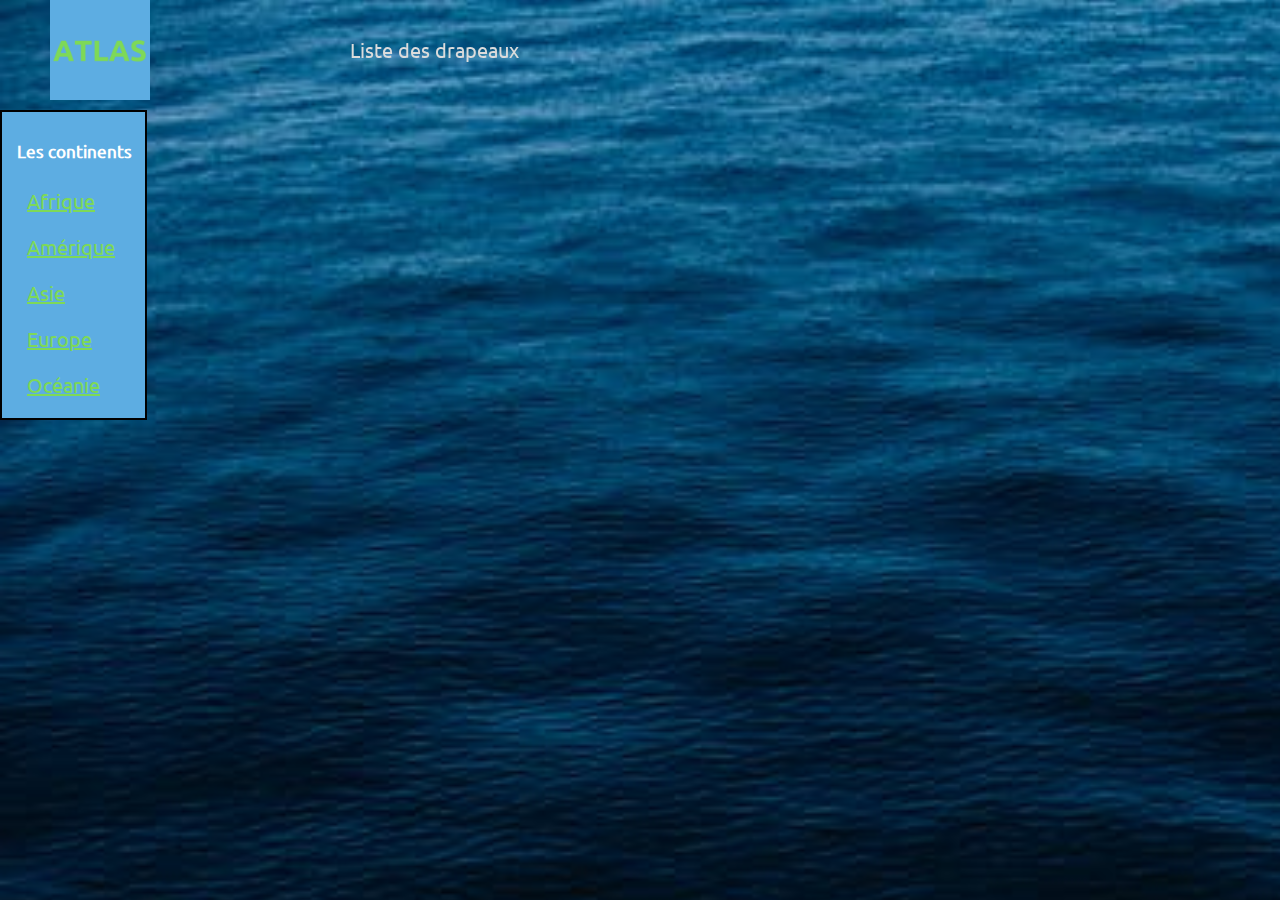
==== fr/drapeaux.html @ edd4ae8f "création d'un menu sur la page drapeaux.html" ====
<!DOCTYPE html>
<html>
<head>
	<meta charset="utf-8">
	<meta name="viewport" content="width=device-width, initial-scale=1">
	<title>Les drapeaux du monde</title>
	<link rel="stylesheet" type="text/css" href="..\css\styles.css">
	<link rel="stylesheet" type="text/css" href="..\css\drapeaux.css">
</head>
<body>
	<header>
		<nav>
			<a href="..\index.html"> <img src="..\ressources\logo.png" alt="logo d'Atlas" id="atlas_logo"> </a>
			<div class="wrapper">
				<a href="drapeaux.html">Liste des drapeaux</a>
				<div class="flags_submenu">
					<a href="#afrique">Afrique</a>
					<a href="#amerique">Amérique</a>
					<a href="#asie">Asie</a>
					<a href="#europe">Europe</a>
					<a href="#oceanie">Océanie</a>
				</div>
			</div>
		</nav>
	</header>
	<main>
		<nav class="summary">
			<h5>Les continents</h5>
			<p><a href="#afrique">Afrique</a></p>
			<p><a href="#amerique">Amérique</a></p>
			<p><a href="#asie">Asie</a></p>
			<p><a href="#europe">Europe</a></p>
			<p><a href="#oceanie">Océanie</a></p>
		</nav>

	</main>
</body>
</html>
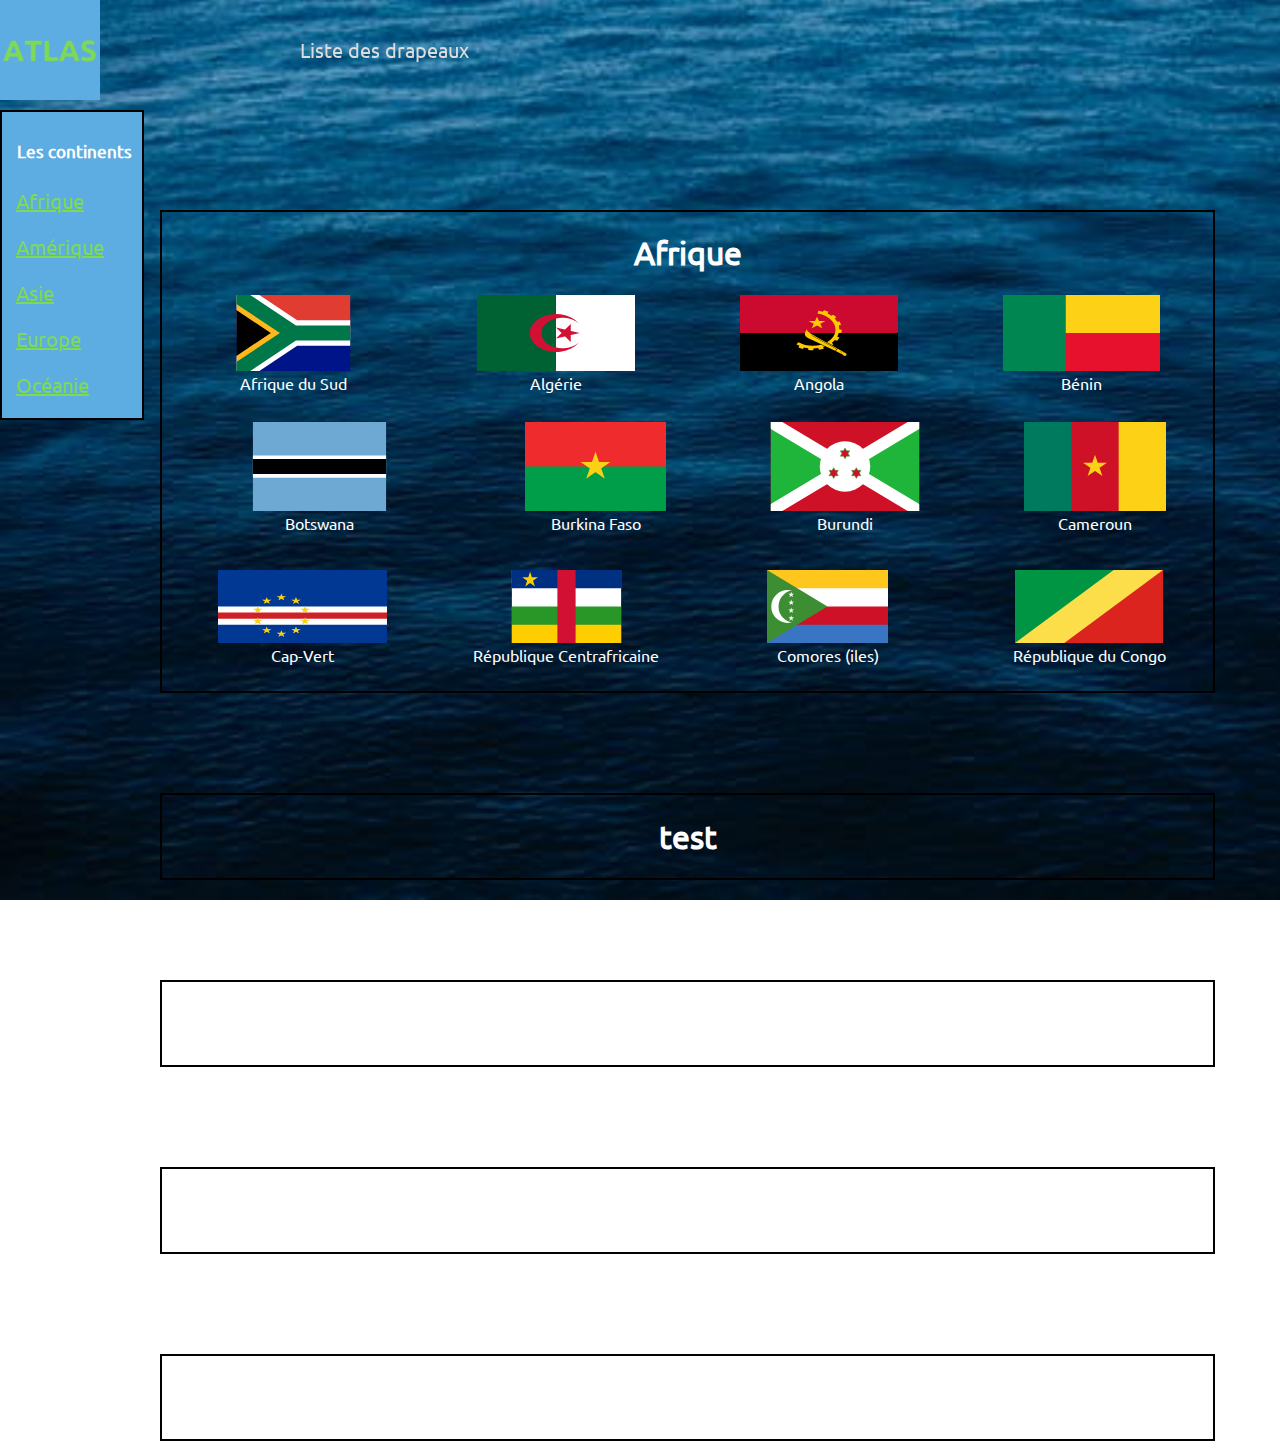
==== commit e520a628: "affichage des premiers drapeaux africains" ====
--- a/fr/drapeaux.html
+++ b/fr/drapeaux.html
@@ -32,7 +32,75 @@
 			<p><a href="#europe">Europe</a></p>
 			<p><a href="#oceanie">Océanie</a></p>
 		</nav>
-
+		<section id="afrique">
+			<h1>Afrique</h1>
+			<div class="flag_wrapper">
+				<div>
+					<img src="../ressources/svg/afrique_sud.svg" alt="drapeau de l'Afrique du Sud">
+					<figcaption>Afrique du Sud</figcaption>
+				</div>
+				<div>
+					<img src="../ressources/svg/algerie.svg" alt="drapeau de l'Algérie">
+					<figcaption>Algérie</figcaption>
+				</div>
+				<div>
+					<img src="../ressources/svg/angola.svg" alt="drapeau de l'Angola">
+					<figcaption>Angola</figcaption>
+				</div>
+				<div>
+					<img src="../ressources/svg/benin.svg" alt="drapeau du Bénin">
+					<figcaption>Bénin</figcaption>
+				</div>
+			</div>
+			<div class="flag_wrapper">
+				<div>
+					<img src="../ressources/svg/botswana.svg" alt="drapeau du Botswana">
+					<figcaption>Botswana</figcaption>
+				</div>
+				<div>
+					<img src="../ressources/svg/burkina_faso.svg" alt="drapeau du Burkina Faso">
+					<figcaption>Burkina Faso</figcaption>
+				</div>
+				<div>
+					<img src="../ressources/svg/burundi.svg" alt="drapeau du Burundi">
+					<figcaption>Burundi</figcaption>
+				</div>
+				<div>
+					<img src="../ressources/svg/cameroun.svg" alt="drapeau du Cameroun">
+					<figcaption>Cameroun</figcaption>
+				</div>
+			</div>
+			<div class="flag_wrapper">
+				<div>
+					<img src="../ressources/svg/cap_vert.svg" alt="drapeau du Cap-Vert">
+					<figcaption>Cap-Vert</figcaption>
+				</div>
+				<div>
+					<img src="../ressources/svg/centrafrique.svg" alt="drapeau de la République centrafricaine">
+					<figcaption>République Centrafricaine</figcaption>
+				</div>
+				<div>
+					<img src="../ressources/svg/comores.svg" alt="drapeau des iles Comores">
+					<figcaption>Comores (iles)</figcaption>
+				</div>
+				<div>
+					<img src="../ressources/svg/congo.svg" alt="drapeau de la République du Congo">
+					<figcaption>République du Congo</figcaption>
+				</div>
+			</div>
+		</section>
+		<section id="amerique">
+			<h1>test</h1>
+		</section>
+		<section id="asie">
+			<h1>test</h1>
+		</section>
+		<section id="europe">
+			<h1>test</h1>
+		</section>
+		<section id="oceanie">
+			<h1>test</h1>
+		</section>
 	</main>
 </body>
 </html>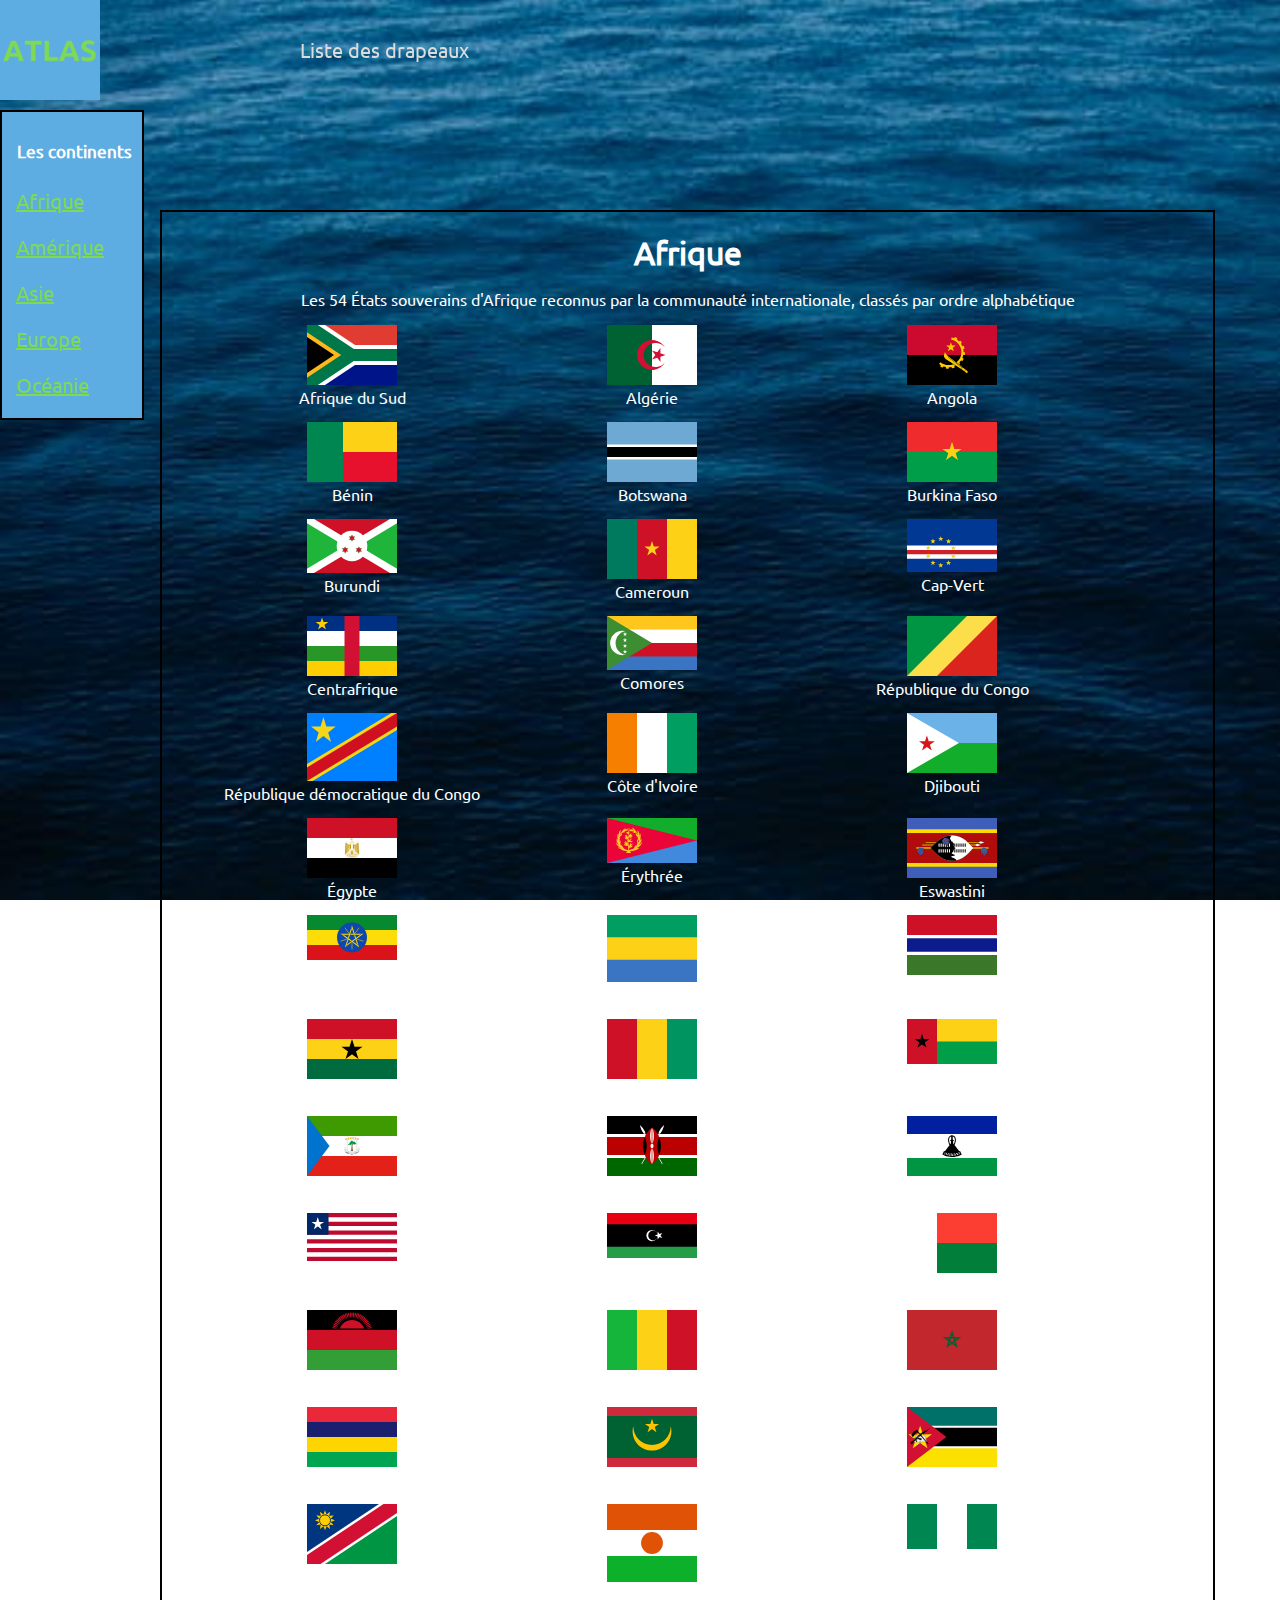
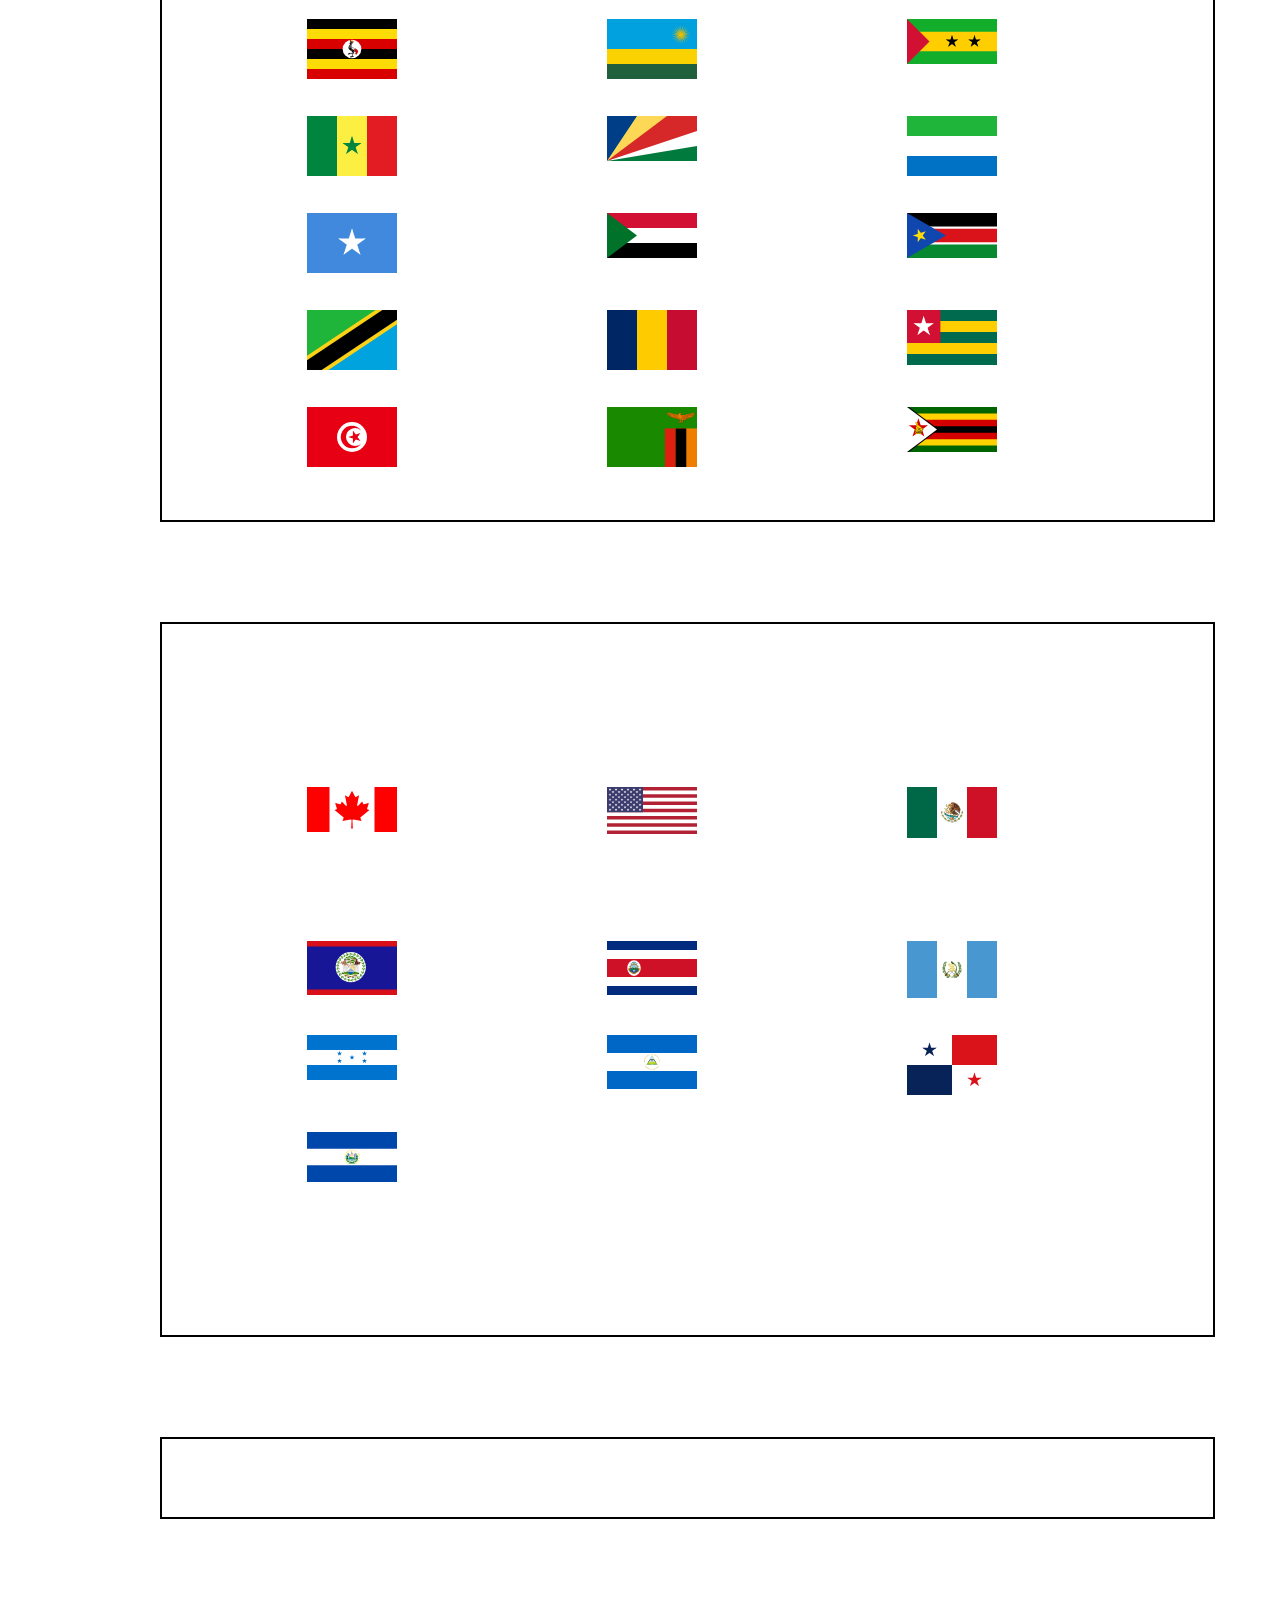
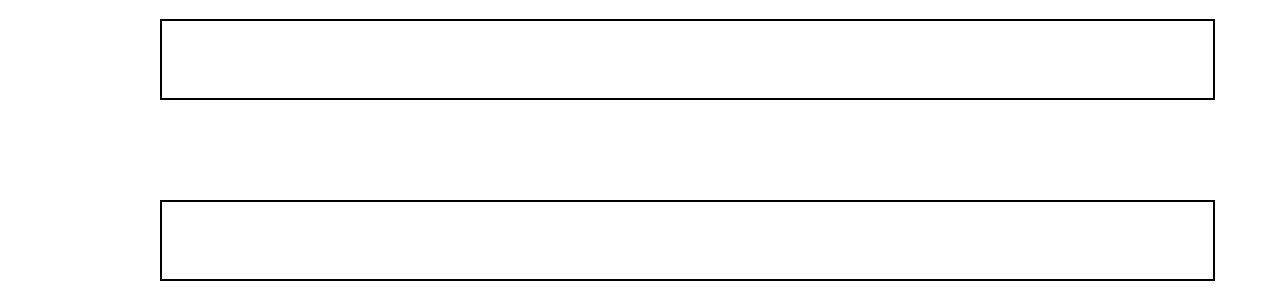
==== commit 28a08074: "Changement alignement des drapeaux et implémentation" ====
--- a/fr/drapeaux.html
+++ b/fr/drapeaux.html
@@ -34,63 +34,405 @@
 		</nav>
 		<section id="afrique">
 			<h1>Afrique</h1>
-			<div class="flag_wrapper">
-				<div>
-					<img src="../ressources/svg/afrique_sud.svg" alt="drapeau de l'Afrique du Sud">
-					<figcaption>Afrique du Sud</figcaption>
-				</div>
-				<div>
-					<img src="../ressources/svg/algerie.svg" alt="drapeau de l'Algérie">
-					<figcaption>Algérie</figcaption>
-				</div>
-				<div>
-					<img src="../ressources/svg/angola.svg" alt="drapeau de l'Angola">
-					<figcaption>Angola</figcaption>
-				</div>
-				<div>
-					<img src="../ressources/svg/benin.svg" alt="drapeau du Bénin">
-					<figcaption>Bénin</figcaption>
-				</div>
-			</div>
-			<div class="flag_wrapper">
-				<div>
-					<img src="../ressources/svg/botswana.svg" alt="drapeau du Botswana">
-					<figcaption>Botswana</figcaption>
-				</div>
-				<div>
-					<img src="../ressources/svg/burkina_faso.svg" alt="drapeau du Burkina Faso">
-					<figcaption>Burkina Faso</figcaption>
-				</div>
-				<div>
-					<img src="../ressources/svg/burundi.svg" alt="drapeau du Burundi">
-					<figcaption>Burundi</figcaption>
-				</div>
-				<div>
-					<img src="../ressources/svg/cameroun.svg" alt="drapeau du Cameroun">
-					<figcaption>Cameroun</figcaption>
-				</div>
-			</div>
-			<div class="flag_wrapper">
-				<div>
-					<img src="../ressources/svg/cap_vert.svg" alt="drapeau du Cap-Vert">
-					<figcaption>Cap-Vert</figcaption>
-				</div>
-				<div>
-					<img src="../ressources/svg/centrafrique.svg" alt="drapeau de la République centrafricaine">
-					<figcaption>République Centrafricaine</figcaption>
-				</div>
-				<div>
-					<img src="../ressources/svg/comores.svg" alt="drapeau des iles Comores">
-					<figcaption>Comores (iles)</figcaption>
-				</div>
-				<div>
-					<img src="../ressources/svg/congo.svg" alt="drapeau de la République du Congo">
-					<figcaption>République du Congo</figcaption>
-				</div>
-			</div>
+			<p>Les 54 États souverains d'Afrique reconnus par la communauté internationale, classés par ordre alphabétique</p>
+			<ul>
+				<div>
+					<li>
+						<img src="../ressources/svg/afrique_sud.svg" alt="drapeau de l'Afrique du Sud">
+						<figcaption>Afrique du Sud</figcaption>
+					</li>
+				</div>
+				<div>
+					<li>
+						<img src="../ressources/svg/algerie.svg" alt="drapeau de l'Algérie">
+						<figcaption>Algérie</figcaption>
+					</li>
+				</div>
+				<div>
+					<li>
+						<img src="../ressources/svg/angola.svg" alt="drapeau de l'Angola">
+						<figcaption>Angola</figcaption>
+					</li>
+				</div>
+				<div>
+					<li>
+						<img src="../ressources/svg/benin.svg" alt="drapeau du Bénin">
+						<figcaption>Bénin</figcaption>
+					</li>
+				</div>
+				<div>
+					<li>
+						<img src="../ressources/svg/botswana.svg" alt="drapeau du Botswana">
+						<figcaption>Botswana</figcaption>
+					</li>
+				</div>
+				<div>
+					<li>
+						<img src="../ressources/svg/burkina_faso.svg" alt="drapeau du Burkina Faso">
+						<figcaption>Burkina Faso</figcaption>
+					</li>
+				</div>
+				<div>
+					<li>
+						<img src="../ressources/svg/burundi.svg" alt="drapeau du Burundi">
+						<figcaption>Burundi</figcaption>
+					</li>
+				</div>
+				<div>
+					<li>
+						<img src="../ressources/svg/cameroun.svg" alt="drapeau du Cameroun">
+						<figcaption>Cameroun</figcaption>
+					</li>
+				</div>
+				<div>
+					<li>
+						<img src="../ressources/svg/cap_vert.svg" alt="drapeau du Cap-Vert">
+						<figcaption>Cap-Vert</figcaption>
+					</li>
+				</div>
+				<div>
+					<li>
+						<img src="../ressources/svg/centrafrique.svg" alt="drapeau de la Centrafrique">
+						<figcaption>Centrafrique</figcaption>
+					</li>
+				</div>
+				<div>
+					<li>
+						<img src="../ressources/svg/comores.svg" alt="drapeau des Comores">
+						<figcaption>Comores</figcaption>
+					</li>
+				</div>
+				<div>
+					<li>
+						<img src="../ressources/svg/congo.svg" alt="drapeau de la République du Congo">
+						<figcaption>République du Congo</figcaption>
+					</li>
+				</div>
+				<div>
+					<li>
+						<img src="../ressources/svg/rdc.svg" alt="drapeau de la République démocratique du Congo">
+						<figcaption>République démocratique du Congo</figcaption>
+					</li>
+				</div>
+				<div>
+					<li>
+						<img src="../ressources/svg/cote_ivoire.svg" alt="drapeau de la Côte d'Ivoire">
+						<figcaption>Côte d'Ivoire</figcaption>
+					</li>
+				</div>
+				<div>
+					<li>
+						<img src="../ressources/svg/djibouti.svg" alt="drapeau de Djibouti">
+						<figcaption>Djibouti</figcaption>
+					</li>
+				</div>
+				<div>
+					<li>
+						<img src="../ressources/svg/egypte.svg" alt="drapeau de l'Égypte">
+						<figcaption>Égypte</figcaption>
+					</li>
+				</div>
+				<div>
+					<li>
+						<img src="../ressources/svg/erythree.svg" alt="drapeau de l'Érythrée">
+						<figcaption>Érythrée</figcaption>
+					</li>
+				</div>
+				<div>
+					<li>
+						<img src="../ressources/svg/eswatini.svg" alt="drapeau de l'Eswatini">
+						<figcaption>Eswastini</figcaption>
+					</li>
+				</div>
+				<div>
+					<li>
+						<img src="../ressources/svg/ethiopie.svg" alt="drapeau de l'Éthiopie">
+						<figcaption>Éthiopie</figcaption>
+					</li>
+				</div>
+				<div>
+					<li>
+						<img src="../ressources/svg/gabon.svg" alt="drapeau du Gabon">
+						<figcaption>Gabon</figcaption>
+					</li>
+				</div>
+				<div>
+					<li>
+						<img src="../ressources/svg/gambie.svg" alt="drapeau de la Gambie">
+						<figcaption>Gambie</figcaption>
+					</li>
+				</div>
+				<div>
+					<li>
+						<img src="../ressources/svg/ghana.svg" alt="drapeau du Ghana">
+						<figcaption>Ghana</figcaption>
+					</li>
+				</div>
+				<div>
+					<li>
+						<img src="../ressources/svg/guinee.svg" alt="drapeau de la Guinée">
+						<figcaption>Guinée</figcaption>
+					</li>
+				</div>
+				<div>
+					<li>
+						<img src="../ressources/svg/guinee_bissau.svg" alt="drapeau de la Guinée-Bissao">
+						<figcaption>Guinée-Bissao</figcaption>
+					</li>
+				</div>
+				<div>
+					<li>
+						<img src="../ressources/svg/guinee_equatoriale.svg" alt="drapeau de la Guinée équatoriale">
+						<figcaption>Guinée équatoriale</figcaption>
+					</li>
+				</div>
+				<div>
+					<li>
+						<img src="../ressources/svg/kenya.svg" alt="drapeau du Kénya">
+						<figcaption>Kénya</figcaption>
+					</li>
+				</div>
+				<div>
+					<li>
+						<img src="../ressources/svg/lesotho.svg" alt="drapeau du Lésotho">
+						<figcaption>Lésotho</figcaption>
+					</li>
+				</div>
+				<div>
+					<li>
+						<img src="../ressources/svg/liberia.svg" alt="drapeau du Libéria">
+						<figcaption>Libéria</figcaption>
+					</li>
+				</div>
+				<div>
+					<li>
+						<img src="../ressources/svg/libye.svg" alt="drapeau de la Libye">
+						<figcaption>Libye</figcaption>
+					</li>
+				</div>
+				<div>
+					<li>
+						<img src="../ressources/svg/madagascar.svg" alt="drapeau de Madagascar">
+						<figcaption>Madagascar</figcaption>
+					</li>
+				</div>
+				<div>
+					<li>
+						<img src="../ressources/svg/malawi.svg" alt="drapeau du Malawi">
+						<figcaption>Malawi</figcaption>
+					</li>
+				</div>
+				<div>
+					<li>
+						<img src="../ressources/svg/mali.svg" alt="drapeau du Mali">
+						<figcaption>Mali</figcaption>
+					</li>
+				</div>
+				<div>
+					<li>
+						<img src="../ressources/svg/maroc.svg" alt="drapeau du Maroc">
+						<figcaption>Maroc</figcaption>
+					</li>
+				</div>
+				<div>
+					<li>
+						<img src="../ressources/svg/maurice.svg" alt="drapeau de Maurice'">
+						<figcaption>Maurice</figcaption>
+					</li>
+				</div>
+				<div>
+					<li>
+						<img src="../ressources/svg/mauritanie.svg" alt="drapeau de la Mauritanie">
+						<figcaption>Mauritanie</figcaption>
+					</li>
+				</div>
+				<div>
+					<li>
+						<img src="../ressources/svg/mozambique.svg" alt="drapeau du Mozambique">
+						<figcaption>Mozambique</figcaption>
+					</li>
+				</div>
+				<div>
+					<li>
+						<img src="../ressources/svg/namibie.svg" alt="drapeau de la Namibie">
+						<figcaption>Namibie</figcaption>
+					</li>
+				</div>
+				<div>
+					<li>
+						<img src="../ressources/svg/niger.svg" alt="drapeau du Niger">
+						<figcaption>Niger</figcaption>
+					</li>
+				</div>
+				<div>
+					<li>
+						<img src="../ressources/svg/nigeria.svg" alt="drapeau du Nigéria">
+						<figcaption>Nigéria</figcaption>
+					</li>
+				</div>
+				<div>
+					<li>
+						<img src="../ressources/svg/ouganda.svg" alt="drapeau de l'Ouganda">
+						<figcaption>Ouganda</figcaption>
+					</li>
+				</div>
+				<div>
+					<li>
+						<img src="../ressources/svg/rwanda.svg" alt="drapeau du Rwanda">
+						<figcaption>Rwanda</figcaption>
+					</li>
+				</div>
+				<div>
+					<li>
+						<img src="../ressources/svg/sao_tome_et_principe.svg" alt="drapeau de Sao Tomé-et-Principe">
+						<figcaption>Sao Tomé-et-Principe</figcaption>
+					</li>
+				</div>
+				<div>
+					<li>
+						<img src="../ressources/svg/senegal.svg" alt="drapeau du Sénégal">
+						<figcaption>Sénégal</figcaption>
+					</li>
+				</div>
+				<div>
+					<li>
+						<img src="../ressources/svg/seychelles.svg" alt="drapeau des Seychelles">
+						<figcaption>Seychelles</figcaption>
+					</li>
+				</div>
+				<div>
+					<li>
+						<img src="../ressources/svg/sierra_leone.svg" alt="drapeau de la Sierra Leone">
+						<figcaption>Sierra Leone</figcaption>
+					</li>
+				</div>
+				<div>
+					<li>
+						<img src="../ressources/svg/somalie.svg" alt="drapeau du Somalie">
+						<figcaption>Somalie</figcaption>
+					</li>
+				</div>
+				<div>
+					<li>
+						<img src="../ressources/svg/soudan.svg" alt="drapeau du Soudan">
+						<figcaption>Soudan</figcaption>
+					</li>
+				</div>
+				<div>
+					<li>
+						<img src="../ressources/svg/soudan_du_sud.svg" alt="drapeau du Soudan du Sud">
+						<figcaption>Soudan du Sud</figcaption>
+					</li>
+				</div>
+				<div>
+					<li>
+						<img src="../ressources/svg/tanzanie.svg" alt="drapeau de la Tanzanie">
+						<figcaption>Tanzanie</figcaption>
+					</li>
+				</div>
+				<div>
+					<li>
+						<img src="../ressources/svg/tchad.svg" alt="drapeau du Tchad">
+						<figcaption>Tchad</figcaption>
+					</li>
+				</div>
+				<div>
+					<li>
+						<img src="../ressources/svg/togo.svg" alt="drapeau du Togo">
+						<figcaption>Togo</figcaption>
+					</li>
+				</div>
+				<div>
+					<li>
+						<img src="../ressources/svg/tunisie.svg" alt="drapeau de la Tunisie">
+						<figcaption>Tunisie</figcaption>
+					</li>
+				</div>
+				<div>
+					<li>
+						<img src="../ressources/svg/zambie.svg" alt="drapeau de la Zambie">
+						<figcaption>Zambie</figcaption>
+					</li>
+				</div>
+				<div>
+					<li>
+						<img src="../ressources/svg/zimbabwe.svg" alt="drapeau du Zimbabwé">
+						<figcaption>Zimbabwé</figcaption>
+					</li>
+				</div>
+			</ul>
 		</section>
 		<section id="amerique">
-			<h1>test</h1>
+			<h1>Amérique</h1>
+			<p>Les 35 États souverains d'Amérique reconnus par la communauté internationale, classés par sous-continent puis par ordre alphabétique</p>
+			<h2>Amérique du Nord</h2>
+			<ul>
+				<div>
+					<li>
+						<img src="../ressources/svg/canada.svg" alt="drapeau du Canada">
+						<figcaption>Canada</figcaption>
+					</li>
+				</div>
+				<div>
+					<li>
+						<img src="../ressources/svg/etats_unis.svg" alt="drapeau des États-Unis">
+						<figcaption>États-Unis</figcaption>
+					</li>
+				</div>
+				<div>
+					<li>
+						<img src="../ressources/svg/mexique.svg" alt="drapeau du Mexique">
+						<figcaption>Mexique</figcaption>
+					</li>
+				</div>
+			</ul>
+			<h2>Amérique centrale</h2>
+			<ul>
+				<div>
+					<li>
+						<img src="../ressources/svg/belize.svg" alt="drapeau du Bélize">
+						<figcaption>Bélize</figcaption>
+					</li>
+				</div>
+				<div>
+					<li>
+						<img src="../ressources/svg/costa_rica.svg" alt="drapeau du Costa Rica">
+						<figcaption>Costa Rica</figcaption>
+					</li>
+				</div>
+				<div>
+					<li>
+						<img src="../ressources/svg/guatemala.svg" alt="drapeau du Guatémala">
+						<figcaption>Guatémala</figcaption>
+					</li>
+				</div>
+				<div>
+					<li>
+						<img src="../ressources/svg/honduras.svg" alt="drapeau du Honduras">
+						<figcaption>Honduras</figcaption>
+					</li>
+				</div>
+				<div>
+					<li>
+						<img src="../ressources/svg/nicaragua.svg" alt="drapeau du Nicaragua">
+						<figcaption>Nicaragua</figcaption>
+					</li>
+				</div>
+				<div>
+					<li>
+						<img src="../ressources/svg/panama.svg" alt="drapeau du Panama">
+						<figcaption>Panama</figcaption>
+					</li>
+				</div>
+				<div>
+					<li>
+						<img src="../ressources/svg/salvador.svg" alt="drapeau du Salvador">
+						<figcaption>Salvador</figcaption>
+					</li>
+				</div>
+			</ul>
+			<h2>Caraïbes</h2>
+			<h2>Amérique du Sud</h2>
 		</section>
 		<section id="asie">
 			<h1>test</h1>
@@ -103,4 +445,6 @@
 		</section>
 	</main>
 </body>
-</html>+</html>
+<!--https://www.legifrance.gouv.fr/jorf/id/JORFTEXT000019509867-->
+<!--https://www.legifrance.gouv.fr/jorf/id/JORFTEXT000038397176-->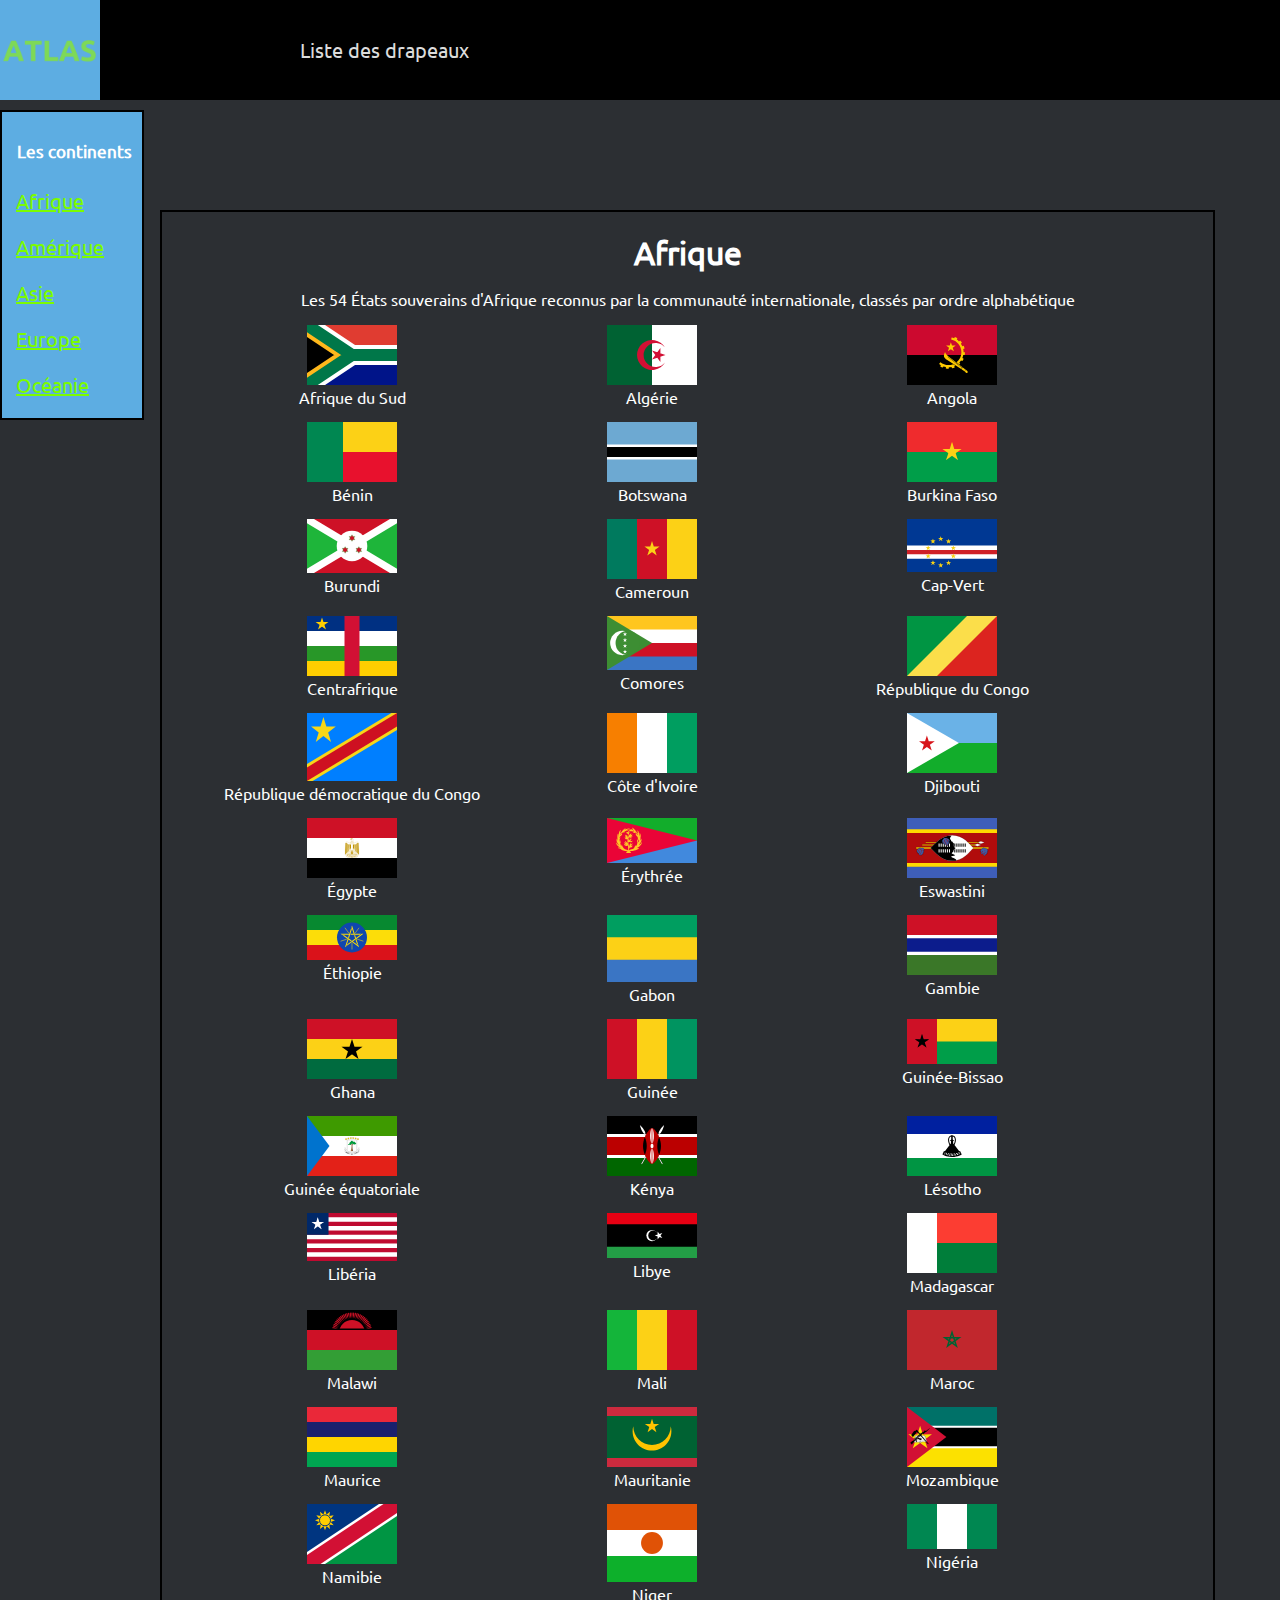
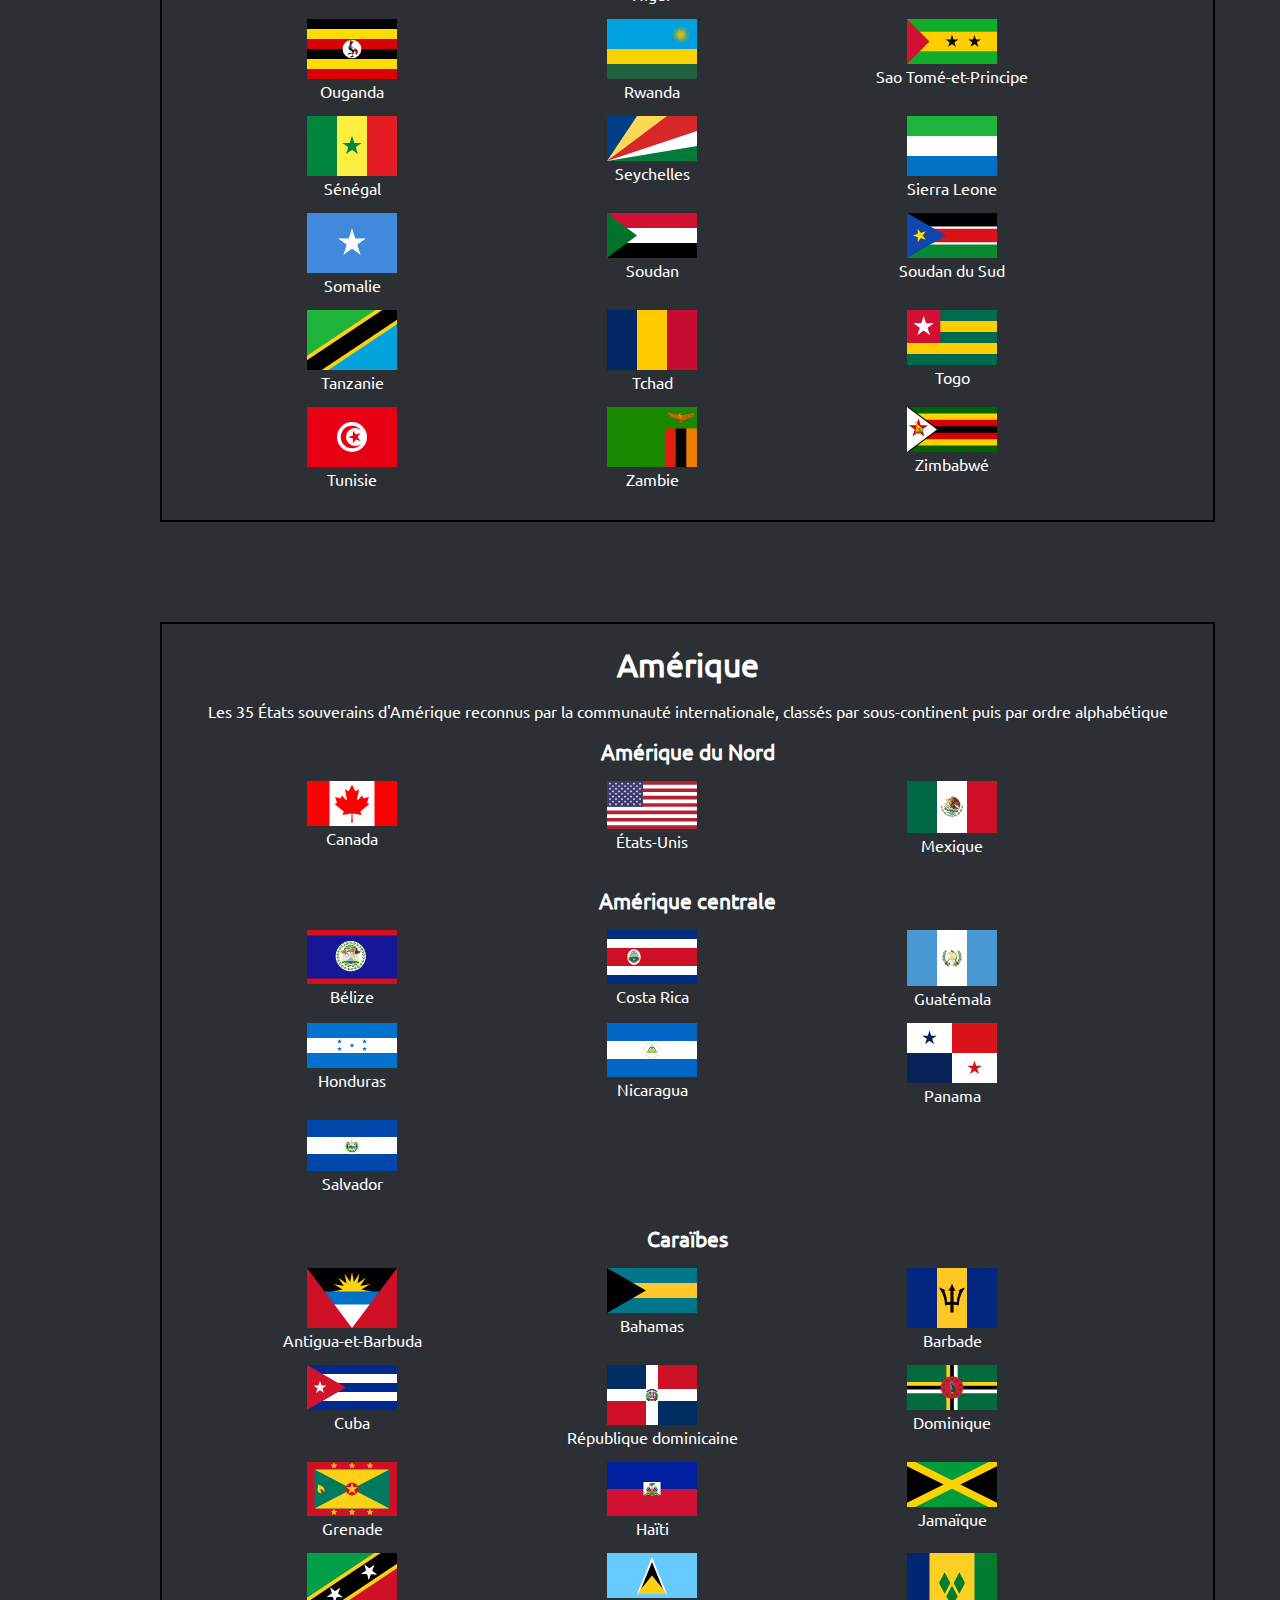
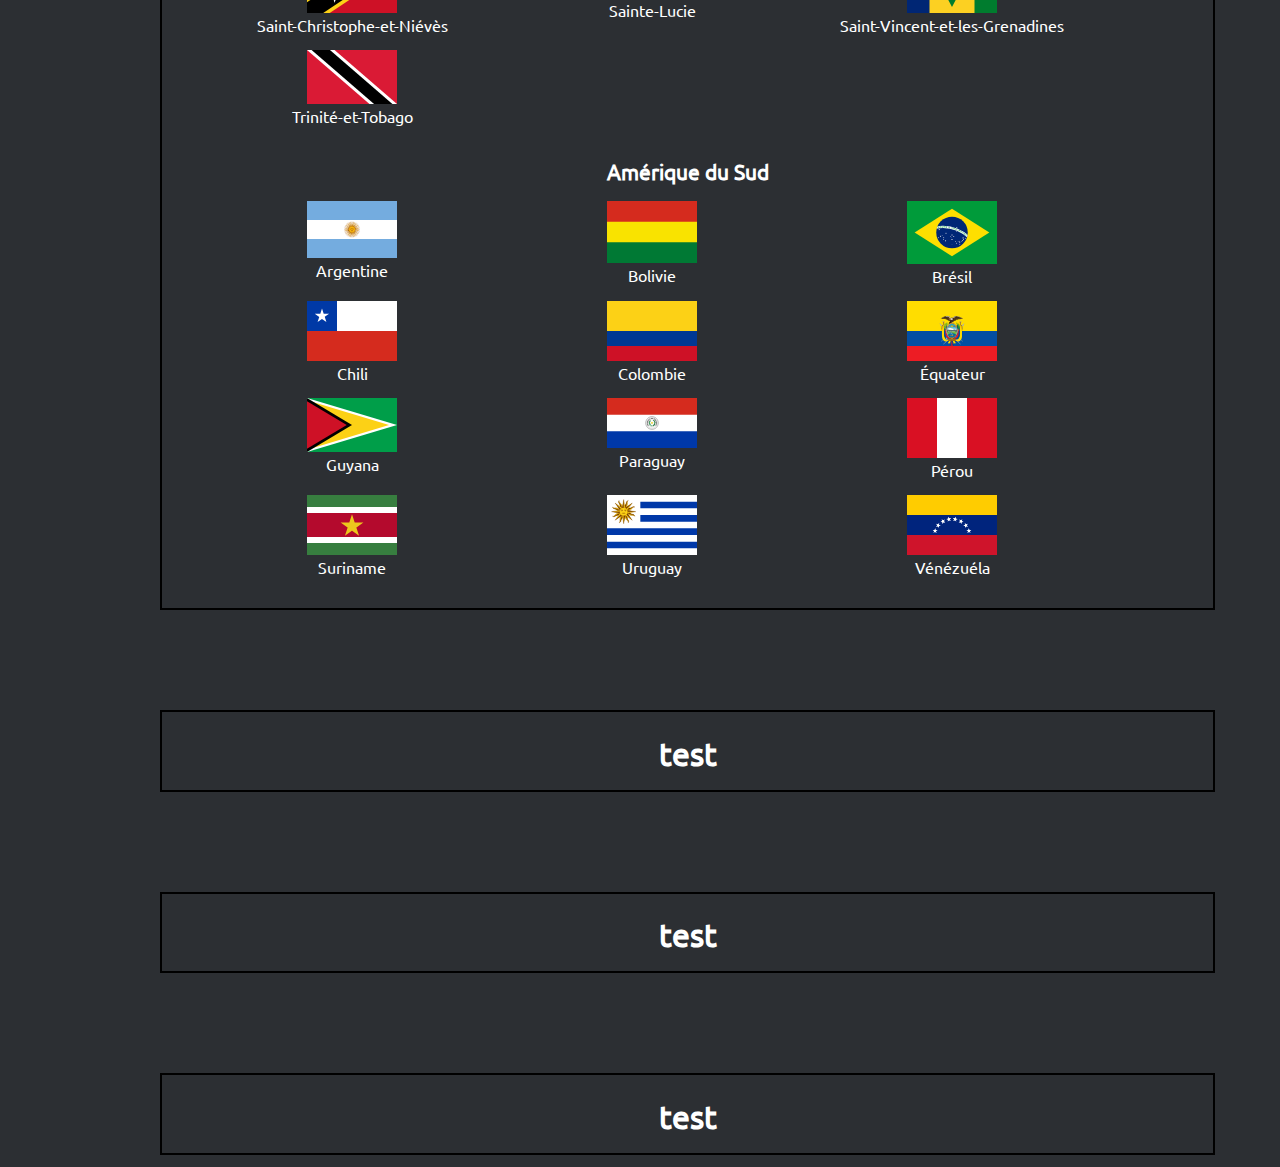
==== commit 0fd528f0: "implentation des derniers pays d'Amérique" ====
--- a/fr/drapeaux.html
+++ b/fr/drapeaux.html
@@ -432,7 +432,161 @@
 				</div>
 			</ul>
 			<h2>Caraïbes</h2>
+			<ul>
+				<div>
+					<li>
+						<img src="../ressources/svg/antigua_et_barbuda.svg" alt="drapeau d'Antigua-et-Barbuda">
+						<figcaption>Antigua-et-Barbuda</figcaption>
+					</li>
+				</div>
+				<div>
+					<li>
+						<img src="../ressources/svg/bahamas.svg" alt="drapeau des Bahamas">
+						<figcaption>Bahamas</figcaption>
+					</li>
+				</div>
+				<div>
+					<li>
+						<img src="../ressources/svg/barbade.svg" alt="drapeau de la Barbade">
+						<figcaption>Barbade</figcaption>
+					</li>
+				</div>
+				<div>
+					<li>
+						<img src="../ressources/svg/cuba.svg" alt="drapeau de Cuba">
+						<figcaption>Cuba</figcaption>
+					</li>
+				</div>
+				<div>
+					<li>
+						<img src="../ressources/svg/dominicaine_rep.svg" alt="drapeau de la République dominicaine">
+						<figcaption>République dominicaine</figcaption>
+					</li>
+				</div>
+				<div>
+					<li>
+						<img src="../ressources/svg/dominique.svg" alt="drapeau de la Dominique">
+						<figcaption>Dominique</figcaption>
+					</li>
+				</div>
+				<div>
+					<li>
+						<img src="../ressources/svg/grenade.svg" alt="drapeau de la Grenade">
+						<figcaption>Grenade</figcaption>
+					</li>
+				</div>
+				<div>
+					<li>
+						<img src="../ressources/svg/haiti.svg" alt="drapeau d'Haïti">
+						<figcaption>Haïti</figcaption>
+					</li>
+				</div>
+				<div>
+					<li>
+						<img src="../ressources/svg/jamaique.svg" alt="drapeau de la Jamaïque">
+						<figcaption>Jamaïque</figcaption>
+					</li>
+				</div>
+				<div>
+					<li>
+						<img src="../ressources/svg/st_kitts_and_nevis.svg" alt="drapeau de Saint-Christophe-et-Niévès">
+						<figcaption>Saint-Christophe-et-Niévès</figcaption>
+					</li>
+				</div>
+				<div>
+					<li>
+						<img src="../ressources/svg/ste_lucie.svg" alt="drapeau de Sainte-Lucie">
+						<figcaption>Sainte-Lucie</figcaption>
+					</li>
+				</div>
+				<div>
+					<li>
+						<img src="../ressources/svg/st_vincent_et_grenadines.svg" alt="drapeau de Saint-Vincent-et-les-Grenadines">
+						<figcaption>Saint-Vincent-et-les-Grenadines</figcaption>
+					</li>
+				</div>
+				<div>
+					<li>
+						<img src="../ressources/svg/trinite_et_tobago.svg" alt="drapeau de Trinité-et-Tobago">
+						<figcaption>Trinité-et-Tobago</figcaption>
+					</li>
+				</div>
+			</ul>
 			<h2>Amérique du Sud</h2>
+			<ul>
+				<div>
+					<li>
+						<img src="../ressources/svg/argentine.svg" alt="drapeau de l'Argentine">
+						<figcaption>Argentine</figcaption>
+					</li>
+				</div>
+				<div>
+					<li>
+						<img src="../ressources/svg/bolivie.svg" alt="drapeau de la Bolivie">
+						<figcaption>Bolivie</figcaption>
+					</li>
+				</div>
+				<div>
+					<li>
+						<img src="../ressources/svg/bresil.svg" alt="drapeau du Brésil">
+						<figcaption>Brésil</figcaption>
+					</li>
+				</div>
+				<div>
+					<li>
+						<img src="../ressources/svg/chili.svg" alt="drapeau du Chili">
+						<figcaption>Chili</figcaption>
+					</li>
+				</div>
+				<div>
+					<li>
+						<img src="../ressources/svg/colombie.svg" alt="drapeau de la Colombie">
+						<figcaption>Colombie</figcaption>
+					</li>
+				</div>
+				<div>
+					<li>
+						<img src="../ressources/svg/equateur.svg" alt="drapeau de l'Équateur">
+						<figcaption>Équateur</figcaption>
+					</li>
+				</div>
+				<div>
+					<li>
+						<img src="../ressources/svg/guyana.svg" alt="drapeau du Guyana">
+						<figcaption>Guyana</figcaption>
+					</li>
+				</div>
+				<div>
+					<li>
+						<img src="../ressources/svg/paraguay.svg" alt="drapeau du Paraguay">
+						<figcaption>Paraguay</figcaption>
+					</li>
+				</div>
+				<div>
+					<li>
+						<img src="../ressources/svg/perou.svg" alt="drapeau du Pérou">
+						<figcaption>Pérou</figcaption>
+					</li>
+				</div>
+				<div>
+					<li>
+						<img src="../ressources/svg/suriname.svg" alt="drapeau du Suriname">
+						<figcaption>Suriname</figcaption>
+					</li>
+				</div>
+				<div>
+					<li>
+						<img src="../ressources/svg/uruguay.svg" alt="drapeau de l'Uruguay">
+						<figcaption>Uruguay</figcaption>
+					</li>
+				</div>
+				<div>
+					<li>
+						<img src="../ressources/svg/venezuela.svg" alt="drapeau du Vénézuéla">
+						<figcaption>Vénézuéla</figcaption>
+					</li>
+				</div>
+			</ul>
 		</section>
 		<section id="asie">
 			<h1>test</h1>
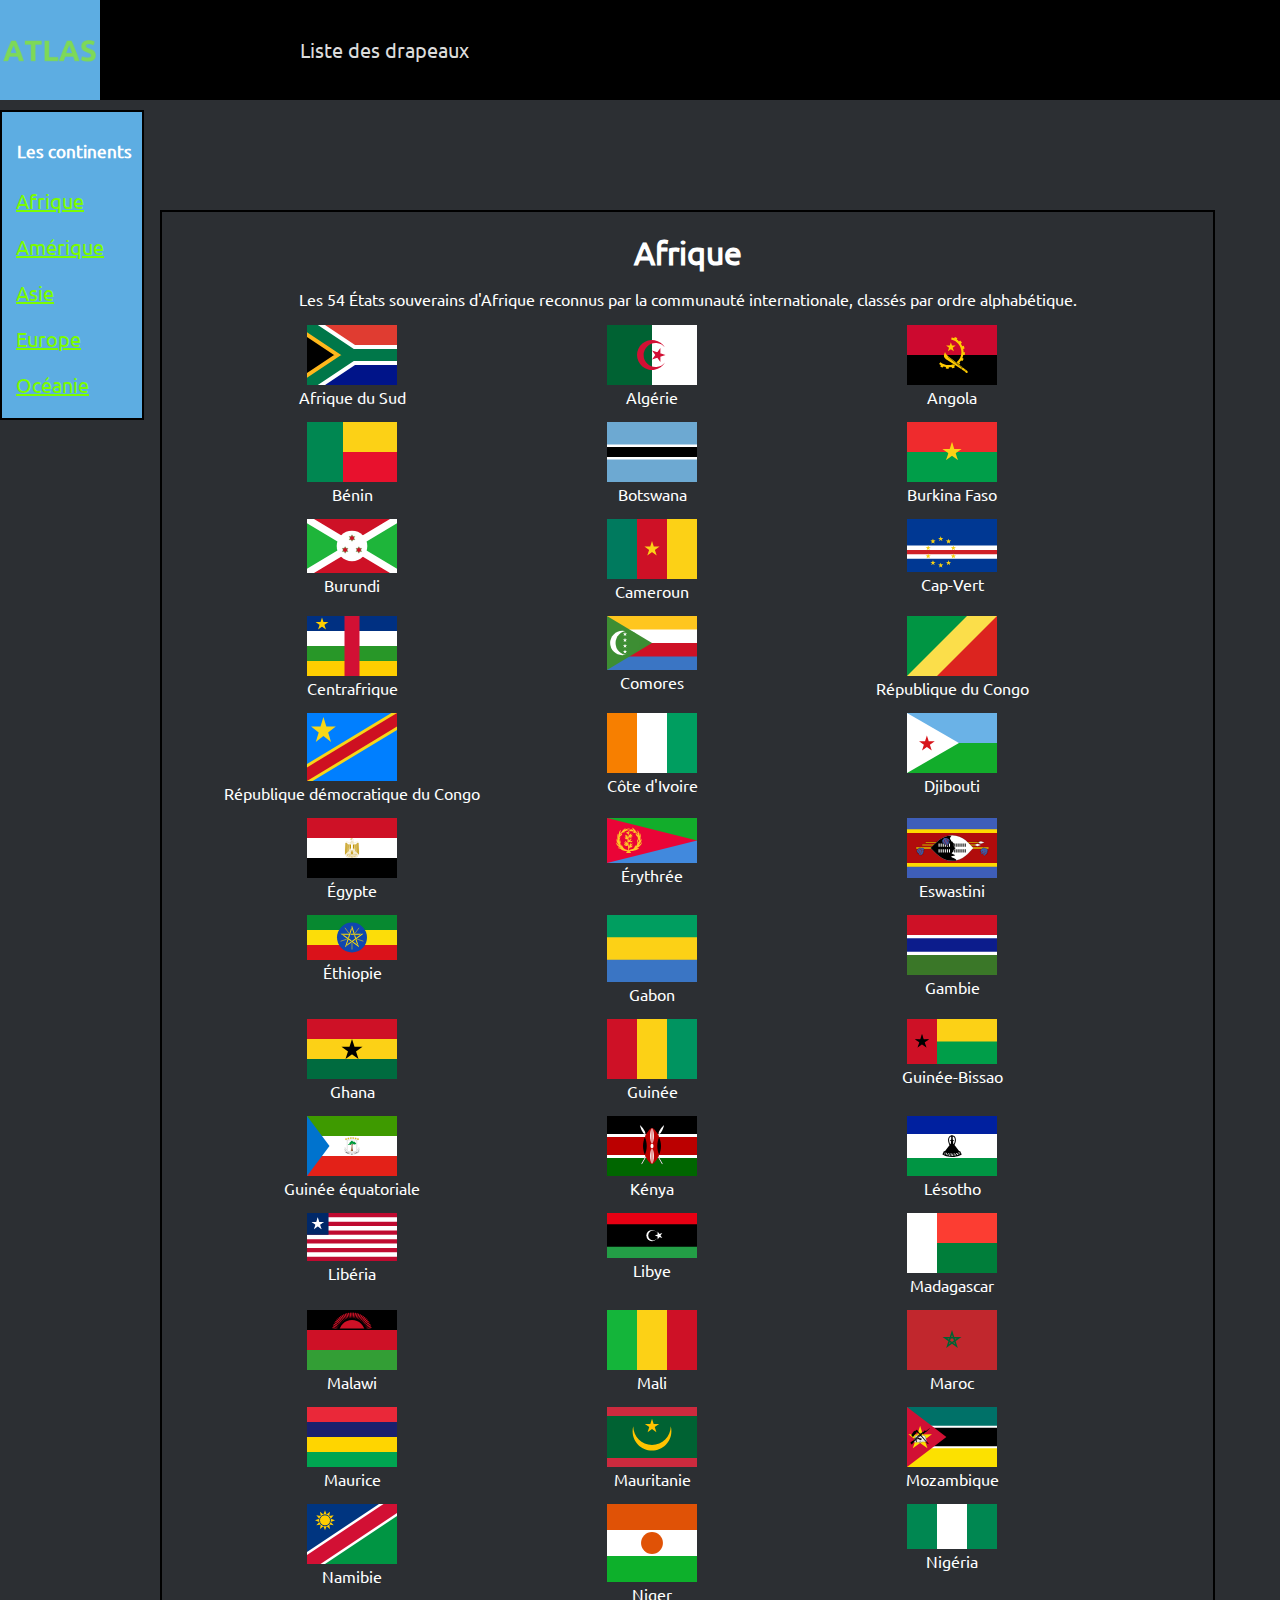
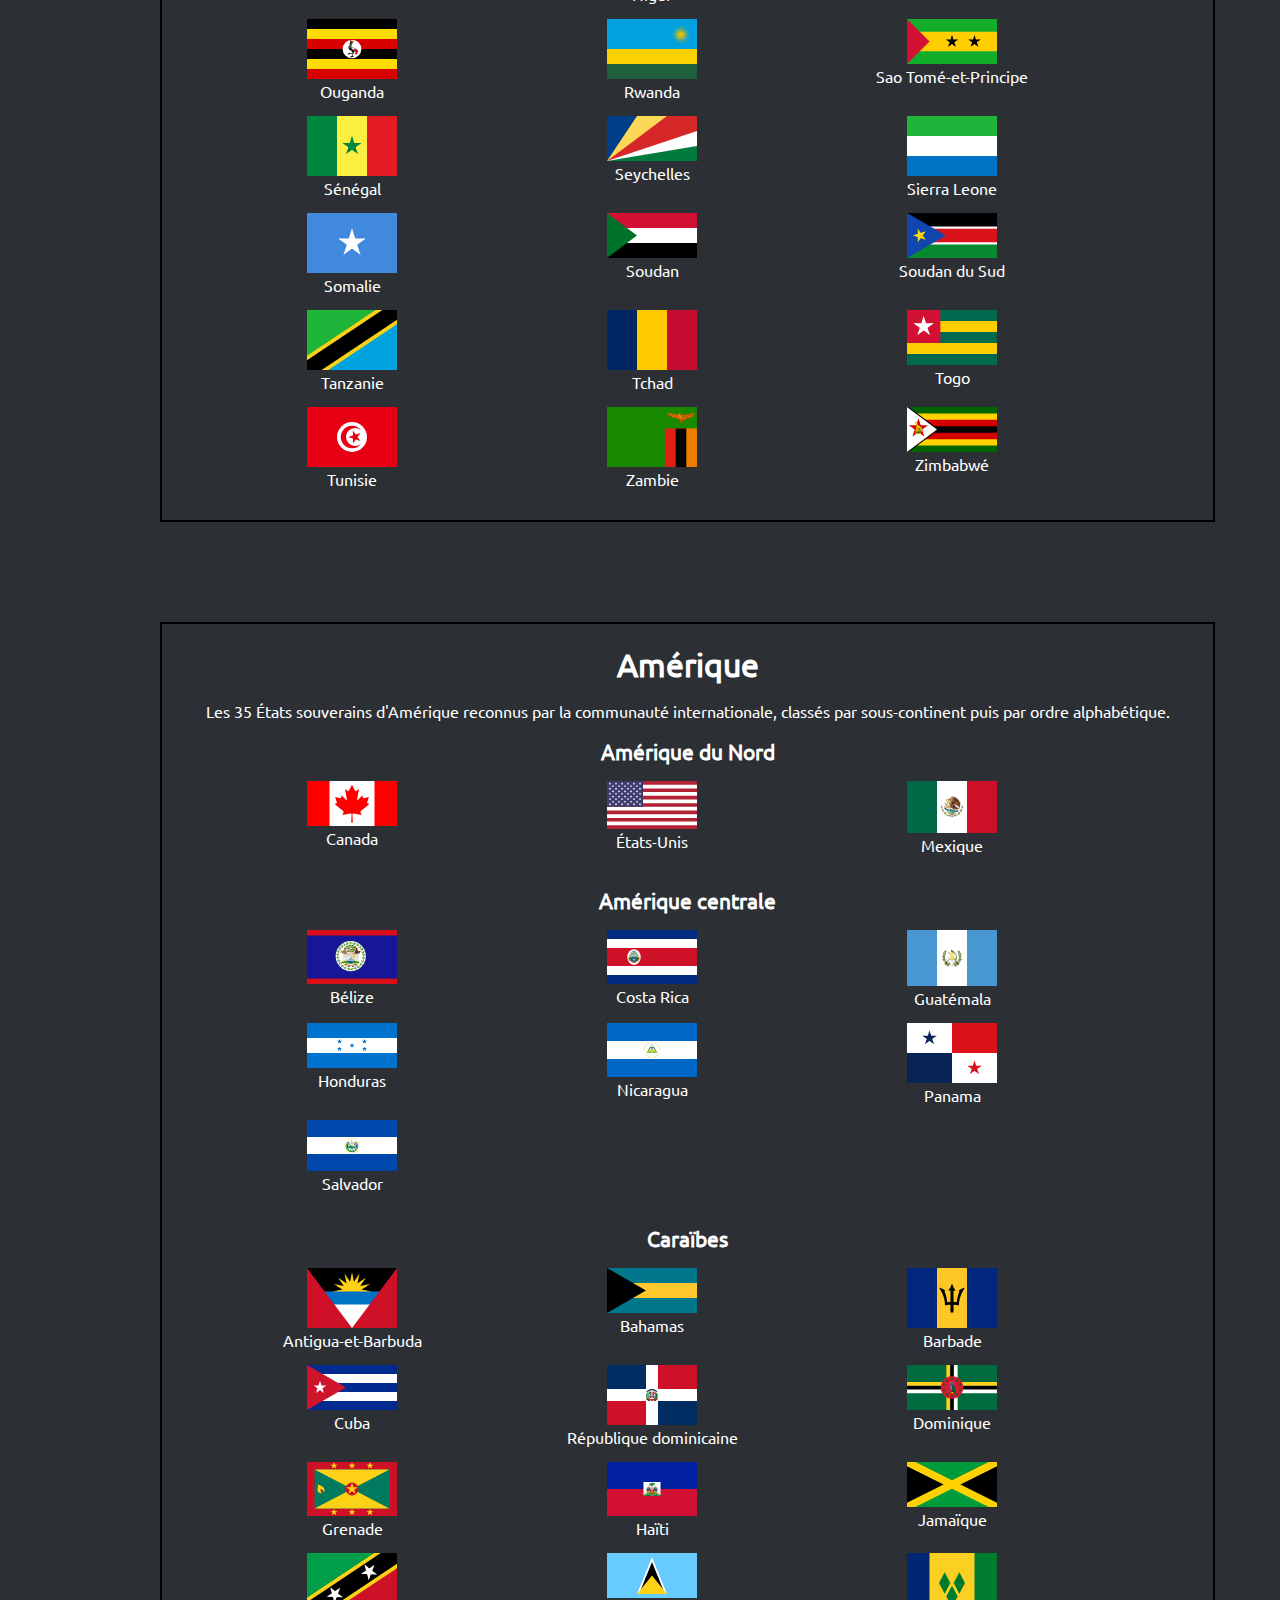
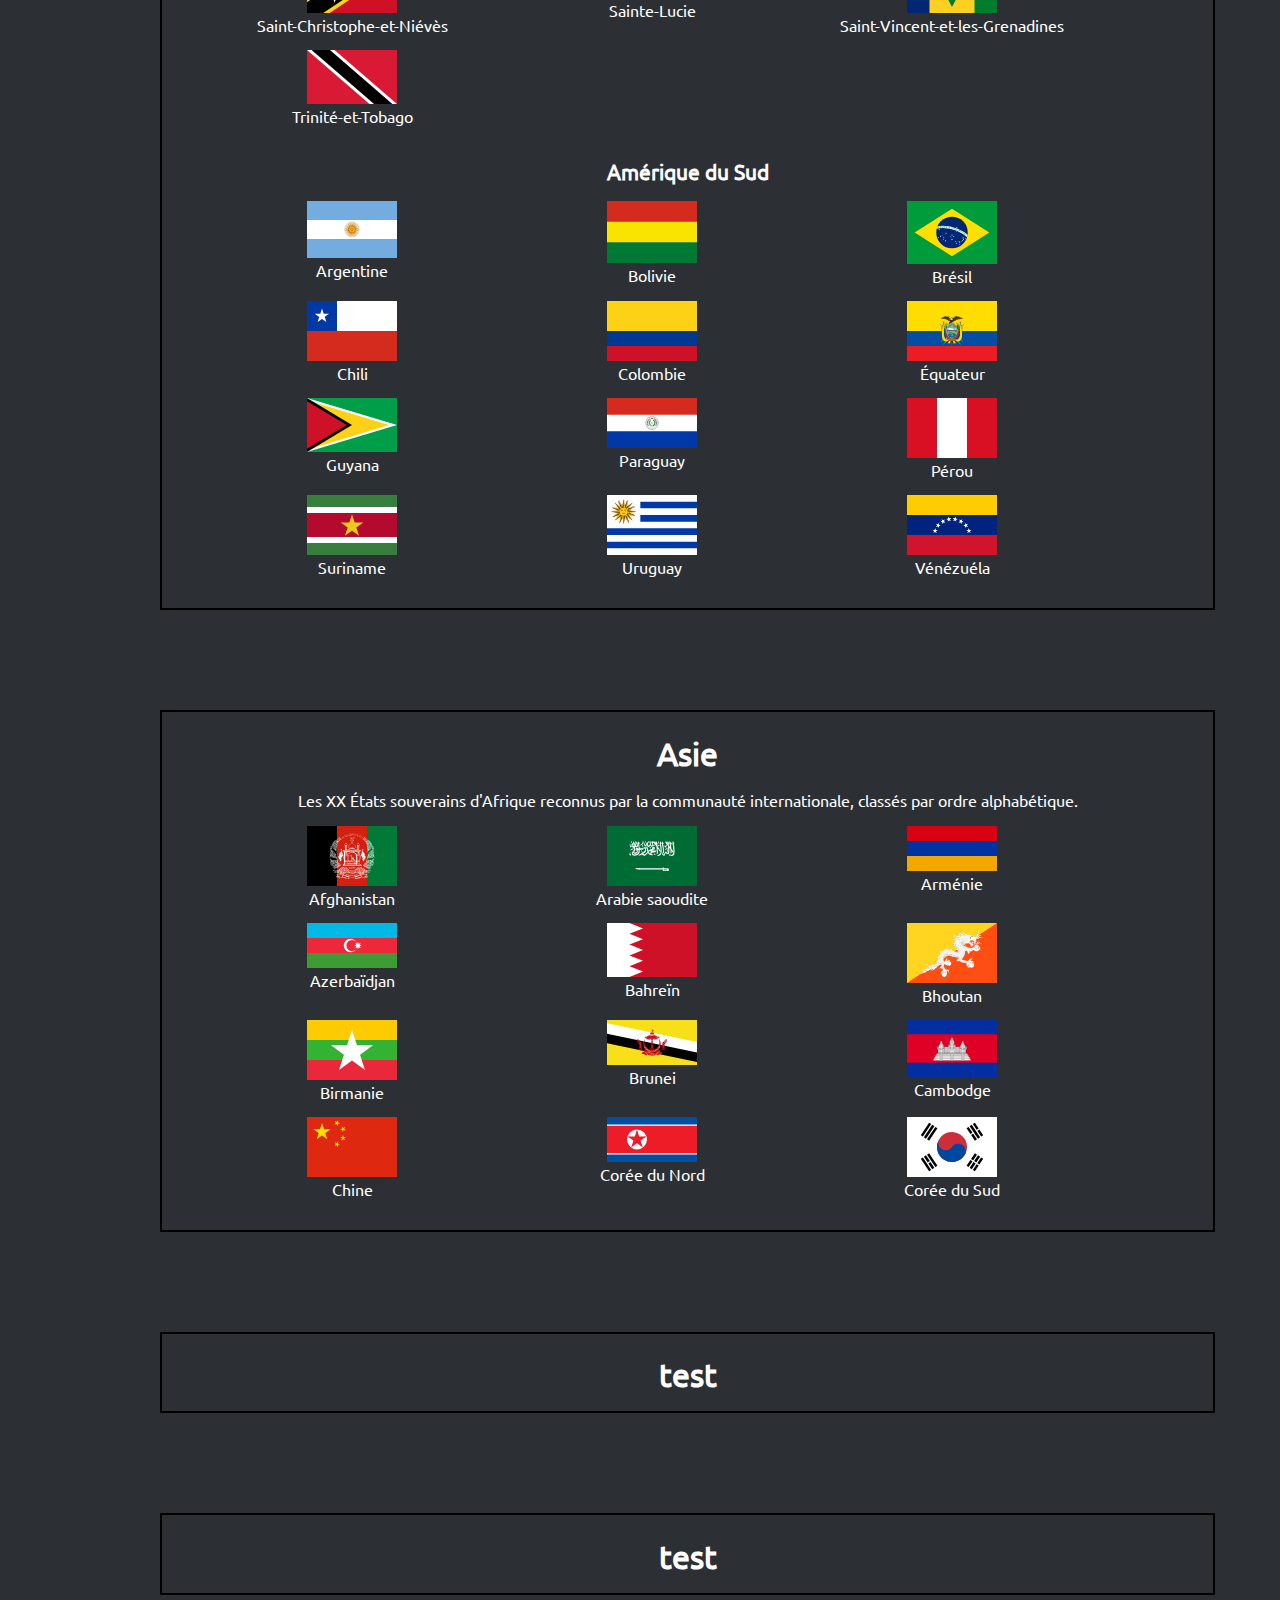
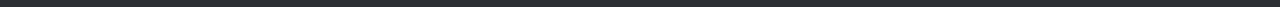
==== commit 5405b548: "implémentation des premiers pays d'Asie" ====
--- a/fr/drapeaux.html
+++ b/fr/drapeaux.html
@@ -34,7 +34,7 @@
 		</nav>
 		<section id="afrique">
 			<h1>Afrique</h1>
-			<p>Les 54 États souverains d'Afrique reconnus par la communauté internationale, classés par ordre alphabétique</p>
+			<p>Les 54 États souverains d'Afrique reconnus par la communauté internationale, classés par ordre alphabétique.</p>
 			<ul>
 				<div>
 					<li>
@@ -364,7 +364,7 @@
 		</section>
 		<section id="amerique">
 			<h1>Amérique</h1>
-			<p>Les 35 États souverains d'Amérique reconnus par la communauté internationale, classés par sous-continent puis par ordre alphabétique</p>
+			<p>Les 35 États souverains d'Amérique reconnus par la communauté internationale, classés par sous-continent puis par ordre alphabétique.</p>
 			<h2>Amérique du Nord</h2>
 			<ul>
 				<div>
@@ -589,7 +589,82 @@
 			</ul>
 		</section>
 		<section id="asie">
-			<h1>test</h1>
+			<h1>Asie</h1>
+			<p>Les XX États souverains d'Afrique reconnus par la communauté internationale, classés par ordre alphabétique.</p>
+			<ul>
+				<div>
+					<li>
+						<img src="../ressources/svg/afghanistan.svg" alt="drapeau de l'Afghanistan">
+						<figcaption>Afghanistan</figcaption>
+					</li>
+				</div>
+				<div>
+					<li>
+						<img src="../ressources/svg/arabie_saoudite.svg" alt="drapeau de l'Arabie Saoudite">
+						<figcaption>Arabie saoudite</figcaption>
+					</li>
+				</div>
+				<div>
+					<li>
+						<img src="../ressources/svg/armenie.svg" alt="drapeau de l'Arménie">
+						<figcaption>Arménie</figcaption>
+					</li>
+				</div>
+				<div>
+					<li>
+						<img src="../ressources/svg/azerbaidjan.svg" alt="drapeau de l'Azerbaïdjan">
+						<figcaption>Azerbaïdjan</figcaption>
+					</li>
+				</div>
+				<div>
+					<li>
+						<img src="../ressources/svg/bahrein.svg" alt="drapeau de Bahreïn">
+						<figcaption>Bahreïn</figcaption>
+					</li>
+				</div>
+				<div>
+					<li>
+						<img src="../ressources/svg/bhoutan.svg" alt="drapeau du Bhoutan">
+						<figcaption>Bhoutan</figcaption>
+					</li>
+				</div>
+				<div>
+					<li>
+						<img src="../ressources/svg/myanmar.svg" alt="drapeau de la Birmanie">
+						<figcaption>Birmanie</figcaption>
+					</li>
+				</div>
+				<div>
+					<li>
+						<img src="../ressources/svg/brunei.svg" alt="drapeau du Vénézuéla">
+						<figcaption>Brunei</figcaption>
+					</li>
+				</div>
+				<div>
+					<li>
+						<img src="../ressources/svg/cambodge.svg" alt="drapeau du Cambodge">
+						<figcaption>Cambodge</figcaption>
+					</li>
+				</div>
+				<div>
+					<li>
+						<img src="../ressources/svg/chine.svg" alt="drapeau de la Chine">
+						<figcaption>Chine</figcaption>
+					</li>
+				</div>
+				<div>
+					<li>
+						<img src="../ressources/svg/coree_nord.svg" alt="drapeau de la Corée du Nord">
+						<figcaption>Corée du Nord</figcaption>
+					</li>
+				</div>
+				<div>
+					<li>
+						<img src="../ressources/svg/coree_sud.svg" alt="drapeau de la Corée du Sud">
+						<figcaption>Corée du Sud</figcaption>
+					</li>
+				</div>
+			</ul>
 		</section>
 		<section id="europe">
 			<h1>test</h1>
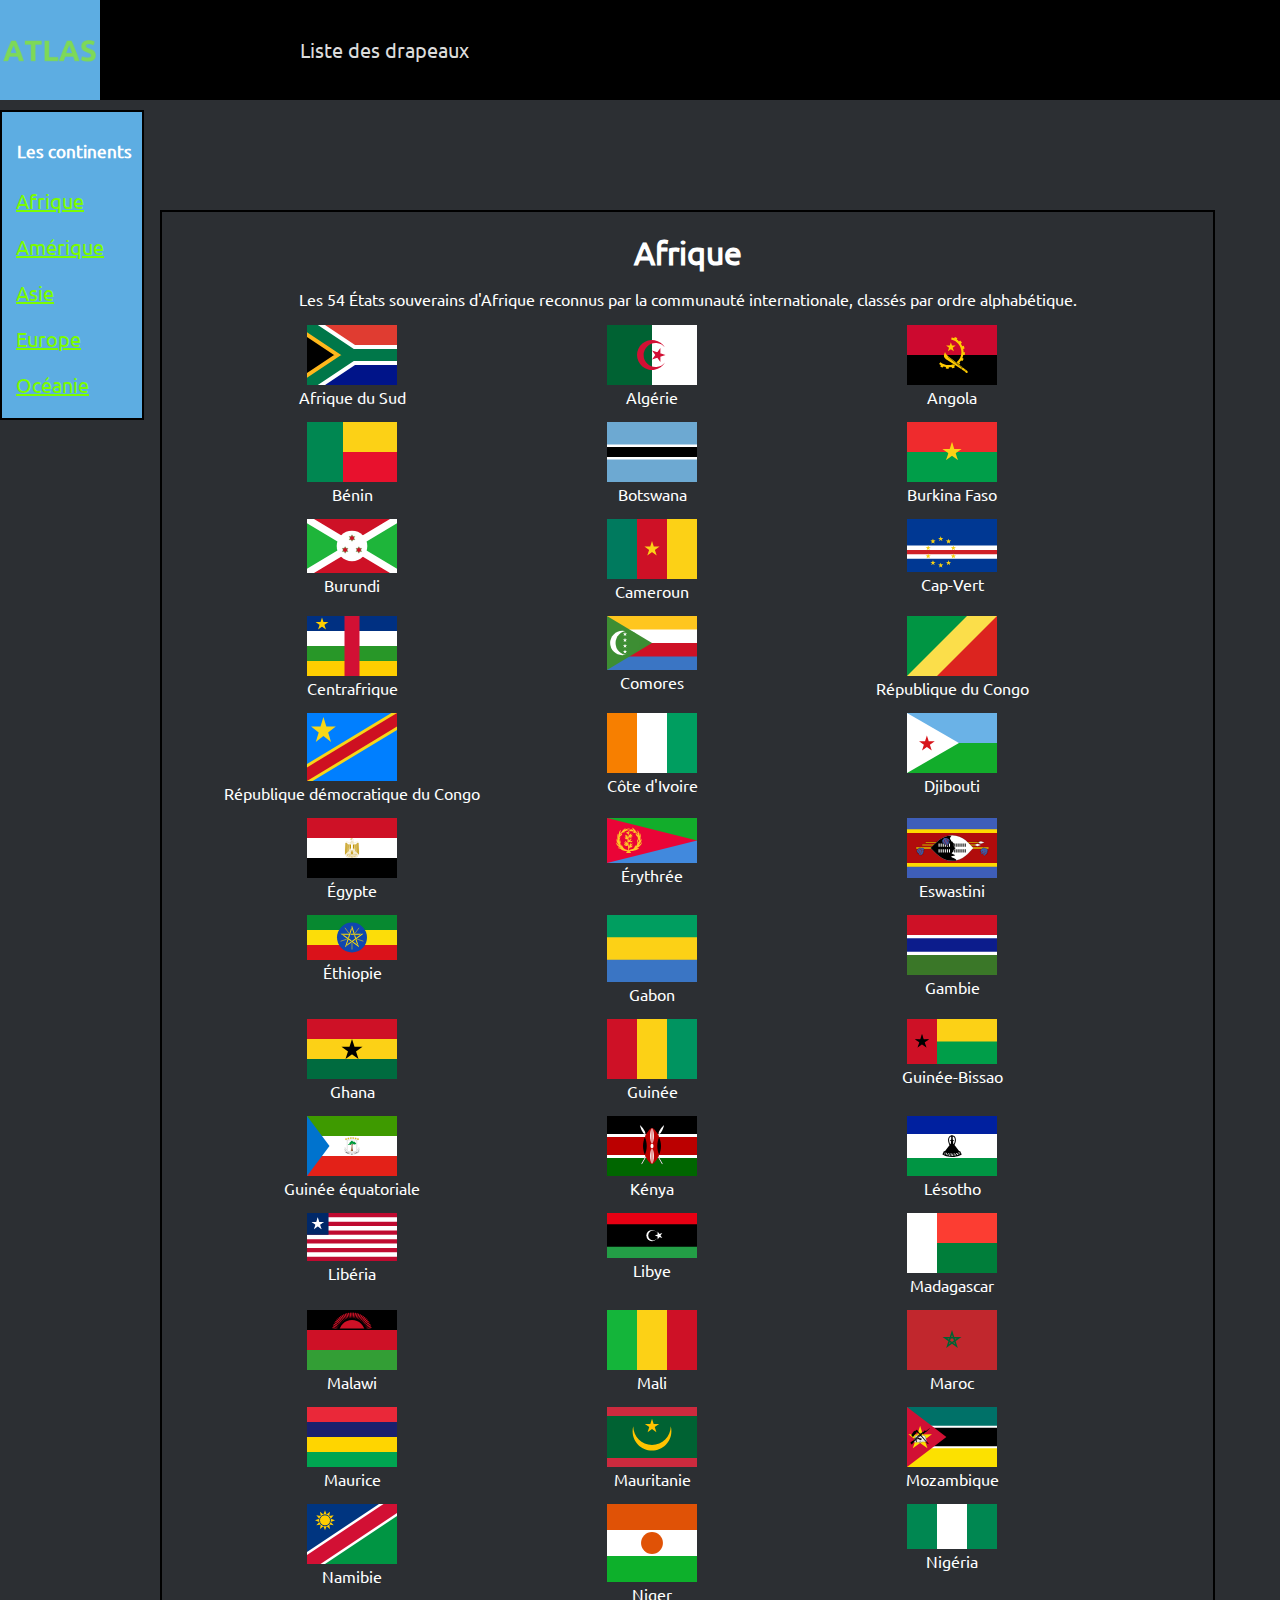
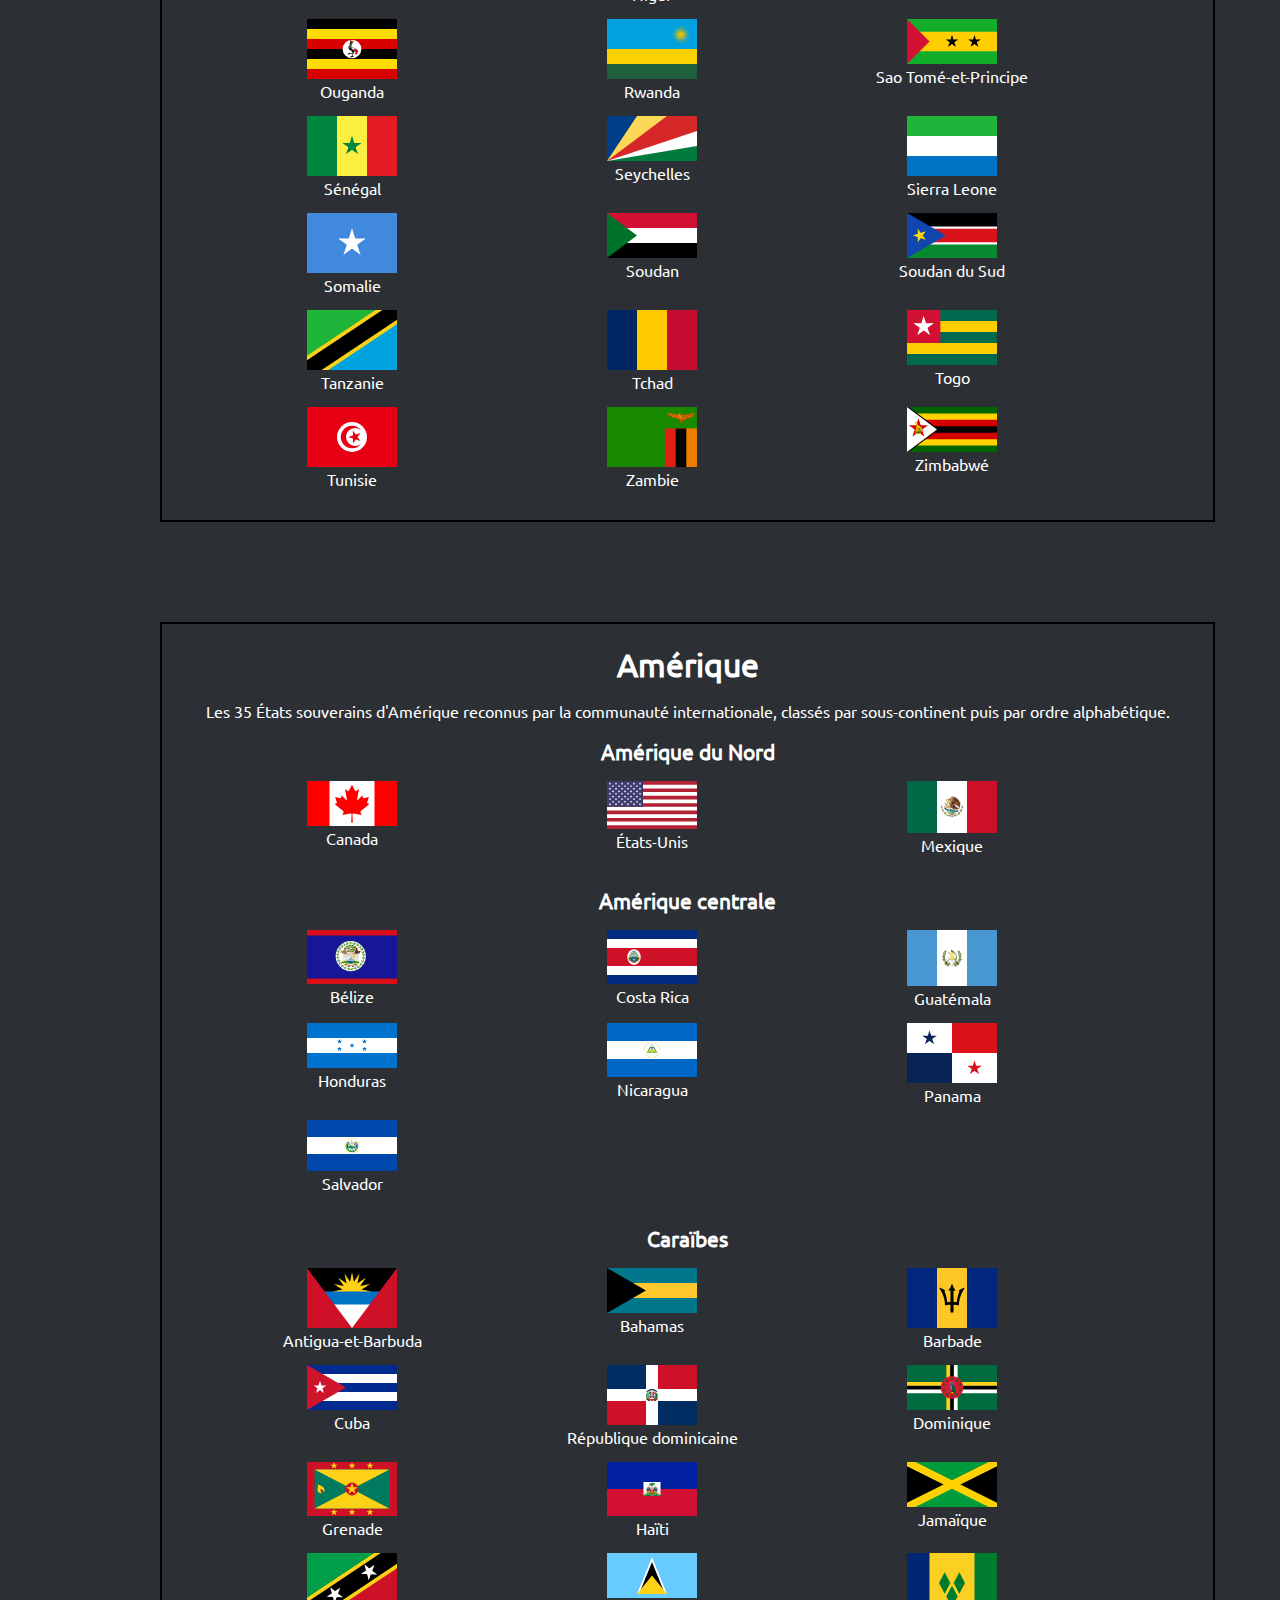
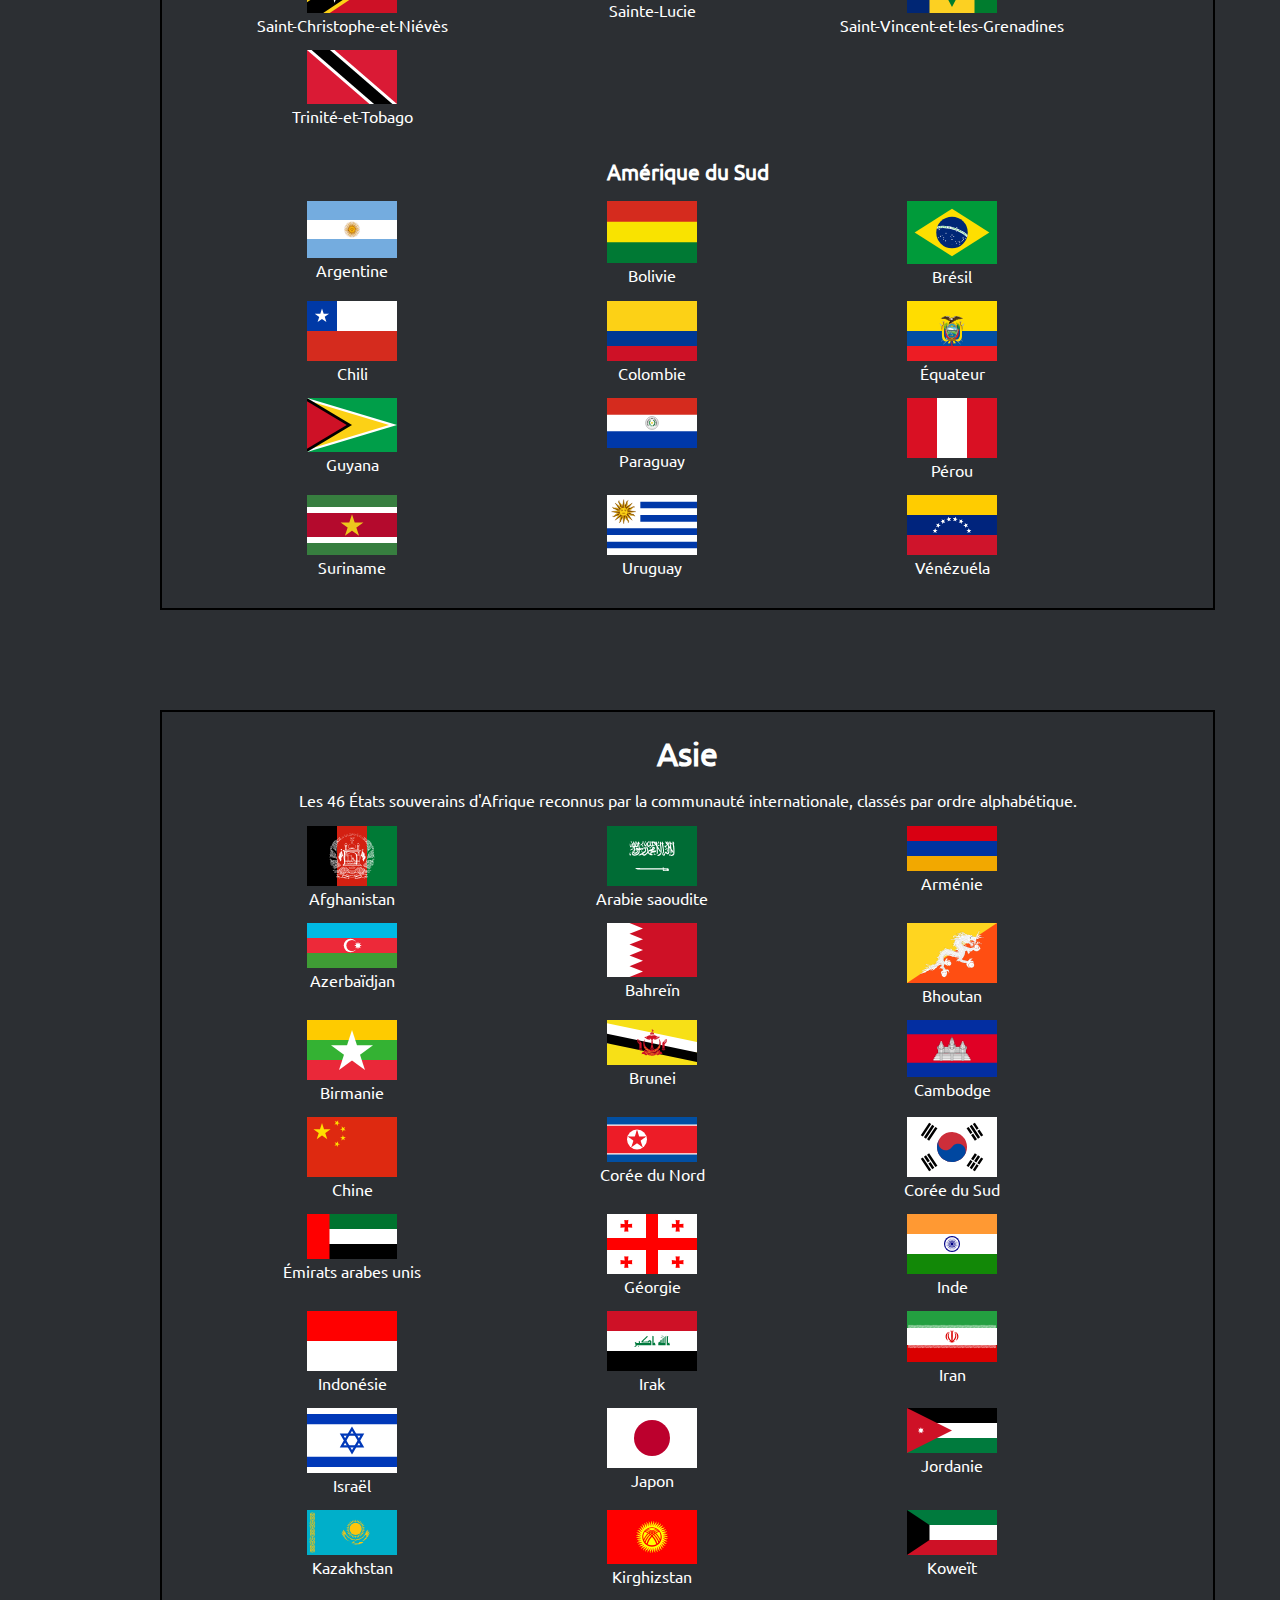
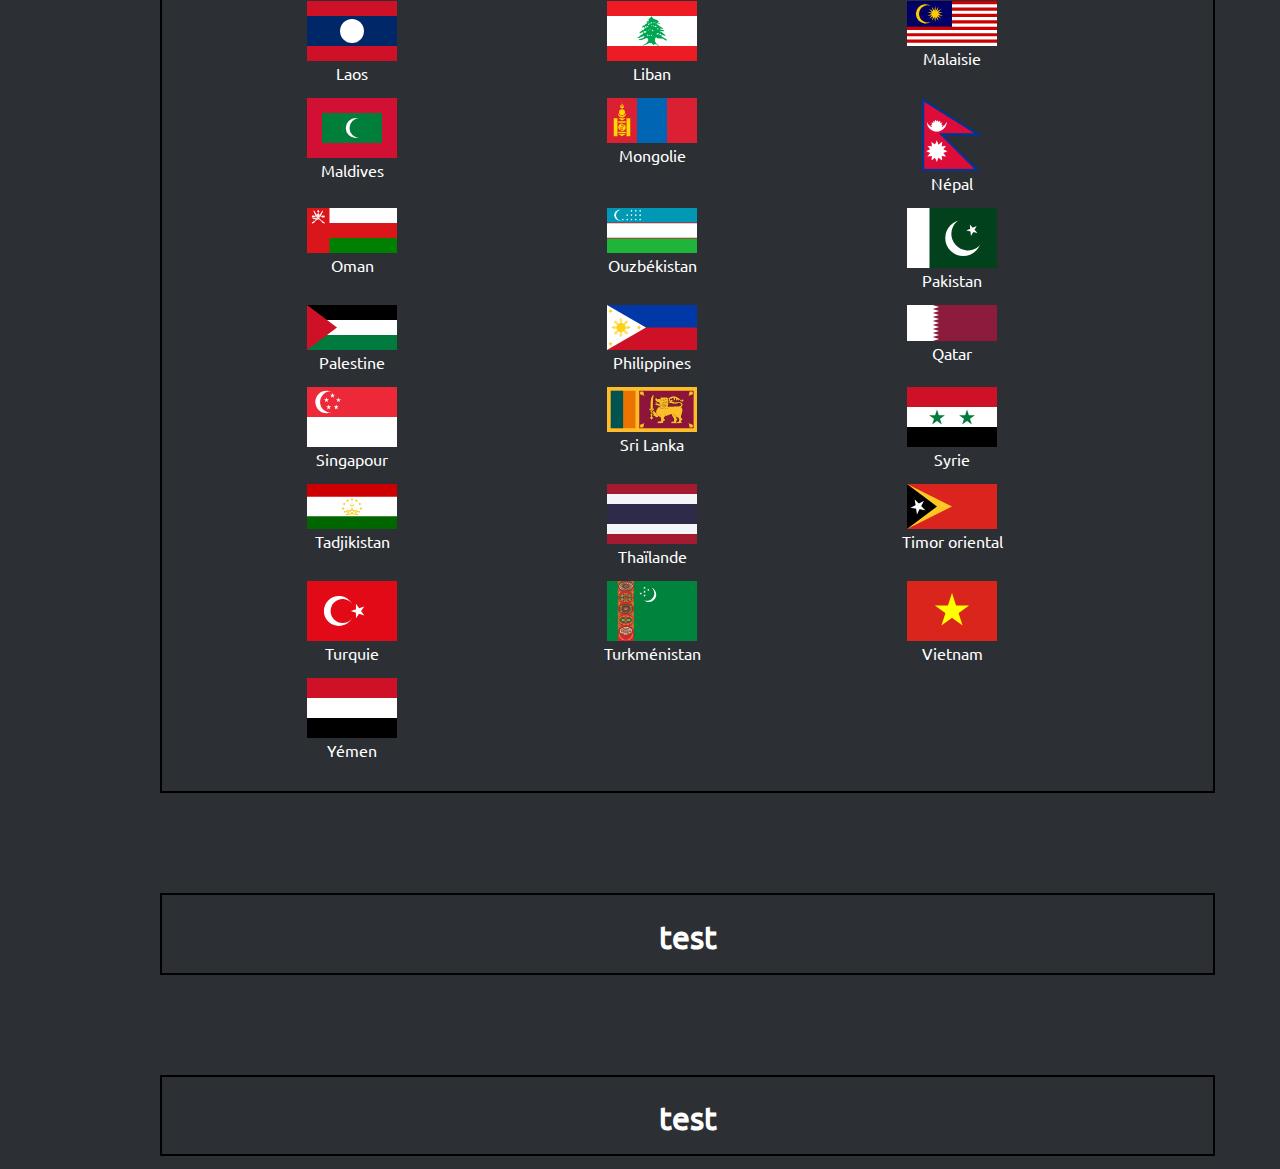
==== commit 1ab8f924: "Implémentation des derniers pays d'Asie" ====
--- a/fr/drapeaux.html
+++ b/fr/drapeaux.html
@@ -590,7 +590,7 @@
 		</section>
 		<section id="asie">
 			<h1>Asie</h1>
-			<p>Les XX États souverains d'Afrique reconnus par la communauté internationale, classés par ordre alphabétique.</p>
+			<p>Les 46 États souverains d'Afrique reconnus par la communauté internationale, classés par ordre alphabétique.</p>
 			<ul>
 				<div>
 					<li>
@@ -662,6 +662,210 @@
 					<li>
 						<img src="../ressources/svg/coree_sud.svg" alt="drapeau de la Corée du Sud">
 						<figcaption>Corée du Sud</figcaption>
+					</li>
+				</div>
+				<div>
+					<li>
+						<img src="../ressources/svg/uae.svg" alt="drapeau des Émirats arabes unis">
+						<figcaption>Émirats arabes unis</figcaption>
+					</li>
+				</div>
+				<div>
+					<li>
+						<img src="../ressources/svg/georgie.svg" alt="drapeau de la Géorgie">
+						<figcaption>Géorgie</figcaption>
+					</li>
+				</div>
+				<div>
+					<li>
+						<img src="../ressources/svg/inde.svg" alt="drapeau de l'Inde'">
+						<figcaption>Inde</figcaption>
+					</li>
+				</div>
+				<div>
+					<li>
+						<img src="../ressources/svg/indonesie.svg" alt="drapeau de l'Indonésie'">
+						<figcaption>Indonésie</figcaption>
+					</li>
+				</div>
+				<div>
+					<li>
+						<img src="../ressources/svg/irak.svg" alt="drapeau de l'Irak'">
+						<figcaption>Irak</figcaption>
+					</li>
+				</div>
+				<div>
+					<li>
+						<img src="../ressources/svg/iran.svg" alt="drapeau de l'Iran'">
+						<figcaption>Iran</figcaption>
+					</li>
+				</div>
+				<div>
+					<li>
+						<img src="../ressources/svg/israel.svg" alt="drapeau d'Israël">
+						<figcaption>Israël</figcaption>
+					</li>
+				</div>
+				<div>
+					<li>
+						<img src="../ressources/svg/japon.svg" alt="drapeau du Japon">
+						<figcaption>Japon</figcaption>
+					</li>
+				</div>
+				<div>
+					<li>
+						<img src="../ressources/svg/jordanie.svg" alt="drapeau de la Jordanie">
+						<figcaption>Jordanie</figcaption>
+					</li>
+				</div>
+				<div>
+					<li>
+						<img src="../ressources/svg/kazakhstan.svg" alt="drapeau du Kazakhstan">
+						<figcaption>Kazakhstan</figcaption>
+					</li>
+				</div>
+				<div>
+					<li>
+						<img src="../ressources/svg/kirghizstan.svg" alt="drapeau du Kirghizstan">
+						<figcaption>Kirghizstan</figcaption>
+					</li>
+				</div>
+				<div>
+					<li>
+						<img src="../ressources/svg/koweit.svg" alt="drapeau du Koweït">
+						<figcaption>Koweït</figcaption>
+					</li>
+				</div>
+				<div>
+					<li>
+						<img src="../ressources/svg/laos.svg" alt="drapeau du Laos">
+						<figcaption>Laos</figcaption>
+					</li>
+				</div>
+				<div>
+					<li>
+						<img src="../ressources/svg/liban.svg" alt="drapeau du Liban">
+						<figcaption>Liban</figcaption>
+					</li>
+				</div>
+				<div>
+					<li>
+						<img src="../ressources/svg/malaisie.svg" alt="drapeau de la Malaisie">
+						<figcaption>Malaisie</figcaption>
+					</li>
+				</div>
+				<div>
+					<li>
+						<img src="../ressources/svg/maldives.svg" alt="drapeau des Maldives">
+						<figcaption>Maldives</figcaption>
+					</li>
+				</div>
+				<div>
+					<li>
+						<img src="../ressources/svg/mongolie.svg" alt="drapeau de la Mongolie">
+						<figcaption>Mongolie</figcaption>
+					</li>
+				</div>
+				<div>
+					<li>
+						<img src="../ressources/svg/nepal.png" alt="drapeau du Népal" id="nepal">
+						<figcaption>Népal</figcaption>
+					</li>
+				</div>
+				<div>
+					<li>
+						<img src="../ressources/svg/oman.svg" alt="drapeau d'Oman'">
+						<figcaption>Oman</figcaption>
+					</li>
+				</div>
+				<div>
+					<li>
+						<img src="../ressources/svg/ouzbekistan.svg" alt="drapeau de l'Ouzbékistan">
+						<figcaption>Ouzbékistan</figcaption>
+					</li>
+				</div>
+				<div>
+					<li>
+						<img src="../ressources/svg/pakistan.svg" alt="drapeau du Pakistan">
+						<figcaption>Pakistan</figcaption>
+					</li>
+				</div>
+				<div>
+					<li>
+						<img src="../ressources/svg/palestine.svg" alt="drapeau de la Palestine">
+						<figcaption>Palestine</figcaption>
+					</li>
+				</div>
+				<div>
+					<li>
+						<img src="../ressources/svg/philippines.svg" alt="drapeau des Philippines">
+						<figcaption>Philippines</figcaption>
+					</li>
+				</div>
+				<div>
+					<li>
+						<img src="../ressources/svg/qatar.svg" alt="drapeau du Qatar">
+						<figcaption>Qatar</figcaption>
+					</li>
+				</div>
+				<div>
+					<li>
+						<img src="../ressources/svg/singapour.svg" alt="drapeau de Singapour">
+						<figcaption>Singapour</figcaption>
+					</li>
+				</div>
+				<div>
+					<li>
+						<img src="../ressources/svg/sri_lanka.svg" alt="drapeau du Sri Lanka">
+						<figcaption>Sri Lanka</figcaption>
+					</li>
+				</div>
+				<div>
+					<li>
+						<img src="../ressources/svg/syrie.svg" alt="drapeau de la Syrie">
+						<figcaption>Syrie</figcaption>
+					</li>
+				</div>
+				<div>
+					<li>
+						<img src="../ressources/svg/tadjikistan.svg" alt="drapeau du Tadjikistan">
+						<figcaption>Tadjikistan</figcaption>
+					</li>
+				</div>
+				<div>
+					<li>
+						<img src="../ressources/svg/thailande.svg" alt="drapeau de la Thaïlande">
+						<figcaption>Thaïlande</figcaption>
+					</li>
+				</div>
+				<div>
+					<li>
+						<img src="../ressources/svg/timor_leste.svg" alt="drapeau du Timor oriental">
+						<figcaption>Timor oriental</figcaption>
+					</li>
+				</div>
+				<div>
+					<li>
+						<img src="../ressources/svg/turquie.svg" alt="drapeau de la Turquie">
+						<figcaption>Turquie</figcaption>
+					</li>
+				</div>
+				<div>
+					<li>
+						<img src="../ressources/svg/turkmenistan.svg" alt="drapeau du Turkménistan">
+						<figcaption>Turkménistan</figcaption>
+					</li>
+				</div>
+				<div>
+					<li>
+						<img src="../ressources/svg/vietnam.svg" alt="drapeau du Vietnam">
+						<figcaption>Vietnam</figcaption>
+					</li>
+				</div>
+				<div>
+					<li>
+						<img src="../ressources/svg/yemen.svg" alt="drapeau du Yémen">
+						<figcaption>Yémen</figcaption>
 					</li>
 				</div>
 			</ul>
